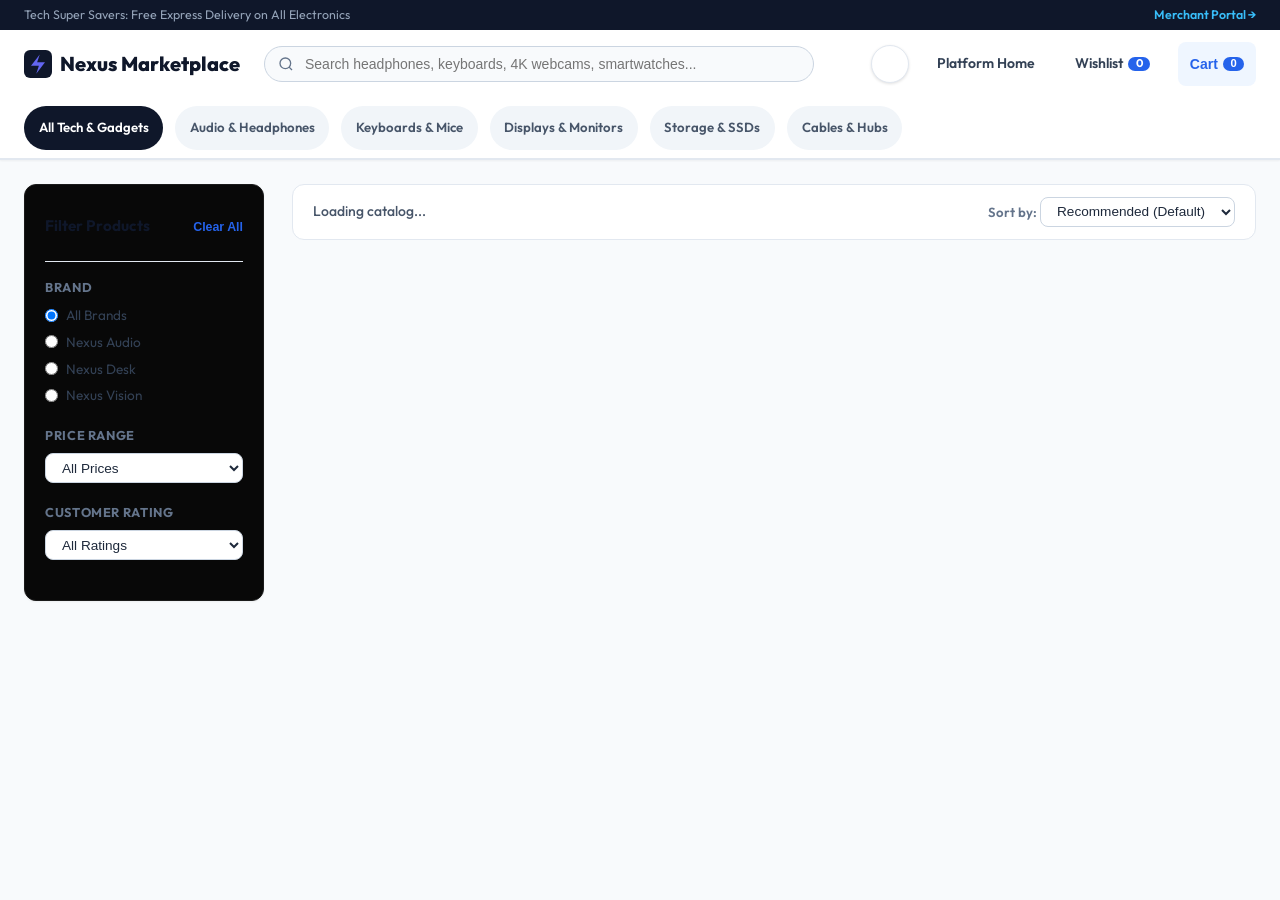
==== frontend/ecommerce_store/index.html @ e3f62c6c "feat(release): RecoPulse v1.0.0 - Certified Production Ready Recommendation Platform" ====
<!DOCTYPE html>
<html lang="en">
<head>
    <meta charset="UTF-8">
    <meta name="viewport" content="width=device-width, initial-scale=1.0">
    <title>Nexus Marketplace — Consumer Electronics & Accessories</title>
    <link rel="icon" type="image/svg+xml" href="/frontend/shared/favicons/favicon-nexus.svg">
    <link href="https://fonts.googleapis.com/css2?family=Inter:wght@400;500;600;700;800&display=swap" rel="stylesheet">
    <link rel="stylesheet" href="/frontend/shared/css/storefront_core.css?v=4.0">
    <script src="/frontend/shared/js/theme_engine.js"></script>
</head>
<body>
    <!-- Top Announcement Bar -->
    <div class="top-announcement-bar" style="background:#0f172a;">
        <span>Tech Super Savers: Free Express Delivery on All Electronics</span>
        <a href="/merchant/dashboard" style="color:#38bdf8;">Merchant Portal →</a>
    </div>

    <!-- Commercial Header -->
    <header class="store-header">
        <div class="header-container">
            <a href="/store/general" class="brand-logo">
                <img src="/frontend/shared/favicons/favicon-nexus.svg" width="28" height="28" alt="Nexus Logo" />
                <span>Nexus Marketplace</span>
            </a>
            
            <div class="header-search-bar" style="position:relative;">
                <svg class="search-icon-svg" width="16" height="16" viewBox="0 0 24 24" fill="none" stroke="currentColor" stroke-width="2" style="position:absolute; left:0.85rem; top:50%; transform:translateY(-50%); color:#64748b; pointer-events:none;"><circle cx="11" cy="11" r="8"/><path d="M21 21l-4.35-4.35"/></svg>
                <input type="text" id="search-input" class="search-input" placeholder="Search headphones, keyboards, 4K webcams, smartwatches..." autocomplete="off" style="padding-left:2.5rem;" />
            </div>

            <div class="header-actions">
                <button class="theme-toggle-btn" aria-label="Toggle Theme"></button>
                <a href="/" class="action-btn">Platform Home</a>
                <a href="#" class="action-btn" onclick="event.preventDefault(); app.openWishlistModal();">
                    Wishlist <span id="wishlist-badge-count" class="badge-count">0</span>
                </a>
                <button class="action-btn" onclick="app.toggleCartDrawer(true)" style="background:#eff6ff; color:#2563eb;">
                    Cart <span id="cart-badge-count" class="badge-count">0</span>
                </button>
            </div>
        </div>

        <!-- Tech Category Navigation Bar -->
        <nav class="category-nav-bar">
            <div class="category-nav-container">
                <span class="cat-pill active" data-cat="all" onclick="app.setCategoryFilter('all')">All Tech & Gadgets</span>
                <span class="cat-pill" data-cat="audio" onclick="app.setCategoryFilter('audio')">Audio & Headphones</span>
                <span class="cat-pill" data-cat="keyboards" onclick="app.setCategoryFilter('keyboards')">Keyboards & Mice</span>
                <span class="cat-pill" data-cat="monitors" onclick="app.setCategoryFilter('monitors')">Displays & Monitors</span>
                <span class="cat-pill" data-cat="storage" onclick="app.setCategoryFilter('storage')">Storage & SSDs</span>
                <span class="cat-pill" data-cat="accessories" onclick="app.setCategoryFilter('accessories')">Cables & Hubs</span>
            </div>
        </nav>
    </header>

    <!-- Main Layout (Filters + Recommendations + Catalog) -->
    <main class="main-layout">
        <!-- Horizontal Personalized Recommendation Carousel -->
        <div id="reco-shelf-personalized"></div>
        <!-- Controlled Before vs After Recommendation Intelligence Comparison -->
        <div id="recopulse-comparison-container"></div>

        <!-- Horizontal Trending Recommendation Carousel -->
        <div id="reco-shelf-trending"></div>

        <div class="content-grid">
            <!-- Sidebar Filters -->
            <aside class="filter-sidebar">
                <div class="filter-header">
                    <span class="filter-title">Filter Products</span>
                    <button class="btn-clear-filter" onclick="app.clearAllFilters()">Clear All</button>
                </div>

                <div class="filter-group">
                    <span class="filter-label">Brand</span>
                    <label class="filter-option"><input type="radio" name="brand" value="all" checked onclick="app.setBrandFilter('all')"> All Brands</label>
                    <label class="filter-option"><input type="radio" name="brand" value="Nexus Audio" onclick="app.setBrandFilter('Nexus Audio')"> Nexus Audio</label>
                    <label class="filter-option"><input type="radio" name="brand" value="Nexus Desk" onclick="app.setBrandFilter('Nexus Desk')"> Nexus Desk</label>
                    <label class="filter-option"><input type="radio" name="brand" value="Nexus Vision" onclick="app.setBrandFilter('Nexus Vision')"> Nexus Vision</label>
                </div>

                <div class="filter-group">
                    <span class="filter-label">Price Range</span>
                    <select id="price-filter-select" class="sort-select" style="width:100%;">
                        <option value="all">All Prices</option>
                        <option value="under1000">Under ₹1,000</option>
                        <option value="1000-3000">₹1,000 – ₹3,000</option>
                        <option value="above3000">Above ₹3,000</option>
                    </select>
                </div>

                <div class="filter-group">
                    <span class="filter-label">Customer Rating</span>
                    <select id="rating-filter-select" class="sort-select" style="width:100%;">
                        <option value="all">All Ratings</option>
                        <option value="4.5">4.5 & Above</option>
                        <option value="4.0">4.0 & Above</option>
                    </select>
                </div>
            </aside>

            <!-- Catalog Products Section -->
            <section class="catalog-section">
                <div class="catalog-toolbar">
                    <div id="results-count" class="results-count">Loading catalog...</div>
                    <div class="toolbar-sort">
                        <label for="sort-select" style="font-size: 0.825rem; font-weight: 600; color: #64748b;">Sort by:</label>
                        <select id="sort-select" class="sort-select" onchange="app.setSortOrder(this.value)">
                            <option value="relevance">Recommended (Default)</option>
                            <option value="price_low">Price: Low to High</option>
                            <option value="price_high">Price: High to Low</option>
                            <option value="rating">Highest Rated</option>
                        </select>
                    </div>
                </div>

                <div id="catalog-grid" class="catalog-grid"></div>
            </section>
        </div>
    </main>

    <!-- Slide-over Shopping Cart Drawer -->
    <div id="cart-drawer-overlay" class="cart-drawer-overlay" onclick="app.toggleCartDrawer(false)"></div>
    <aside id="cart-drawer" class="cart-drawer">
        <div class="cart-drawer-header">
            <div style="display: flex; align-items: center; gap: 0.5rem;">
                <span style="font-weight: 800; font-size: 1.1rem; color: #0f172a;">Your Shopping Cart</span>
                <span id="cart-drawer-item-count" class="badge-count">0</span>
            </div>
            <button class="modal-close-btn" onclick="app.toggleCartDrawer(false)" aria-label="Close Cart">Close</button>
        </div>
        <div id="cart-drawer-body" class="cart-drawer-body"></div>
        <div class="cart-drawer-footer">
            <div style="display: flex; justify-content: space-between; align-items: center; margin-bottom: 0.75rem;">
                <span style="font-weight: 600; color: #64748b;">Subtotal:</span>
                <span id="cart-drawer-total" style="font-weight: 800; font-size: 1.2rem; color: #0f172a;">₹0</span>
            </div>
            <button class="btn-checkout" onclick="app.openCheckoutModal()">Proceed to Demo Checkout →</button>
        </div>
    </aside>

    <!-- Product Detail & Why This Modal Overlay -->
    <div id="product-modal-overlay" class="modal-overlay" onclick="if(event.target === this) app.closeProductModal()">
        <div id="product-modal-card" class="product-modal-card"></div>
    </div>

    <!-- Live RecoPulse Evaluator Tooling Floating Bar -->
    <div id="evaluator-floating-bar"></div>

    <script src="/sdk/recopulse.js"></script>
    <script src="/frontend/shared/js/storefront_app.js"></script>
    <script>
        document.addEventListener('DOMContentLoaded', () => {
            window.app = new RecoPulseStorefrontApp({ storeId: 'nexus_market' });
        });
    </script>
</body>
</html>
---- frontend/shared/css/storefront_core.css ----
/* ==========================================================================
   RECOPULSE COMMERCIAL STOREFRONT DESIGN SYSTEM & REUSABLE STYLESHEET
   Supports Desktop (1440px), Laptop (1280px), Tablet (768px), Mobile (390px)
   ========================================================================== */

@import url('https://fonts.googleapis.com/css2?family=Plus+Jakarta+Sans:wght@400;500;600;700;800&family=Outfit:wght@400;500;600;700&family=Space+Grotesk:wght@500;600;700&display=swap');

:root {
  --font-sans: 'Outfit', 'Plus Jakarta Sans', system-ui, -apple-system, sans-serif;
  --font-heading: 'Plus Jakarta Sans', system-ui, -apple-system, sans-serif;
  --font-mono: 'Space Grotesk', monospace;

  
  /* Shared Base Palette */
  --color-slate-900: #0f172a;
  --color-slate-800: #1e293b;
  --color-slate-700: #334155;
  --color-slate-600: #475569;
  --color-slate-500: #64748b;
  --color-slate-300: #cbd5e1;
  --color-slate-200: #e2e8f0;
  --color-slate-100: #f1f5f9;
  --color-slate-50:  #f8fafc;
  
  --color-primary: #2563eb;
  --color-primary-dark: #1d4ed8;
  --color-accent: #f59e0b;
  --color-success: #10b981;
  --color-danger: #ef4444;

  --shadow-xs: 0 1px 2px 0 rgb(0 0 0 / 0.05);
  --shadow-sm: 0 1px 3px 0 rgb(0 0 0 / 0.1), 0 1px 2px -1px rgb(0 0 0 / 0.1);
  --shadow-md: 0 4px 6px -1px rgb(0 0 0 / 0.1), 0 2px 4px -2px rgb(0 0 0 / 0.1);
  --shadow-lg: 0 10px 15px -3px rgb(0 0 0 / 0.1), 0 4px 6px -4px rgb(0 0 0 / 0.1);
  --radius-sm: 0.375rem;
  --radius-md: 0.5rem;
  --radius-lg: 0.75rem;
  --radius-full: 9999px;
}

* {
  box-sizing: border-box;
  margin: 0;
  padding: 0;
}

body {
  font-family: var(--font-sans);
  background-color: var(--color-slate-50);
  color: var(--color-slate-900);
  line-height: 1.5;
  padding-bottom: 75px; /* Room for evaluator toolbar */
  -webkit-font-smoothing: antialiased;
}

/* ==========================================================================
   NAVIGATION & COMMERCIAL HEADER
   ========================================================================== */
.store-header {
  background: white;
  border-bottom: 1px solid var(--color-slate-200);
  position: sticky;
  top: 0;
  z-index: 900;
  box-shadow: var(--shadow-xs);
}

.theme-toggle-btn {
  width: 36px !important;
  height: 36px !important;
  min-width: 36px !important;
  border-radius: 50% !important;
  padding: 0 !important;
  display: inline-flex !important;
  align-items: center !important;
  justify-content: center !important;
  border: 1px solid var(--border-card, #262626) !important;
  background: var(--bg-card, rgba(255, 255, 255, 0.05)) !important;
  color: var(--text-main, #f5f5f5) !important;
  cursor: pointer !important;
  transition: all 0.2s ease !important;
}

.theme-toggle-btn:hover {
  border-color: #3b82f6 !important;
  transform: scale(1.05) !important;
}

.top-announcement-bar {
  background: var(--color-slate-900);
  color: #94a3b8;
  font-size: 0.775rem;
  padding: 0.35rem 1.5rem;
  display: flex;
  justify-content: space-between;
  align-items: center;
}

.top-announcement-bar a {
  color: #38bdf8;
  text-decoration: none;
  font-weight: 600;
}

.header-container {
  max-width: 1280px;
  margin: 0 auto;
  padding: 0.75rem 1.5rem;
  display: flex;
  align-items: center;
  gap: 1.5rem;
}

.brand-logo {
  display: flex;
  align-items: center;
  gap: 0.5rem;
  text-decoration: none;
  font-weight: 800;
  font-size: 1.25rem;
  color: var(--color-slate-900);
  white-space: nowrap;
}

.header-search-bar {
  flex-grow: 1;
  max-width: 550px;
  position: relative;
}

.search-input {
  width: 100%;
  padding: 0.55rem 1rem 0.55rem 2.5rem;
  border: 1px solid var(--color-slate-300);
  border-radius: var(--radius-full);
  font-size: 0.875rem;
  outline: none;
  transition: all 0.2s ease;
  background: var(--color-slate-50);
}

.search-input:focus {
  border-color: var(--color-primary);
  background: white;
  box-shadow: 0 0 0 3px rgba(37, 99, 235, 0.12);
}

.search-icon {
  position: absolute;
  left: 0.85rem;
  top: 50%;
  transform: translateY(-50%);
  color: var(--color-slate-400);
  pointer-events: none;
}

.header-actions {
  display: flex;
  align-items: center;
  gap: 1rem;
  margin-left: auto;
}

.action-btn {
  background: transparent;
  border: none;
  cursor: pointer;
  display: flex;
  align-items: center;
  gap: 0.35rem;
  font-size: 0.875rem;
  font-weight: 600;
  color: var(--color-slate-700);
  padding: 0.4rem 0.75rem;
  border-radius: var(--radius-md);
  transition: background 0.15s ease;
  position: relative;
  text-decoration: none;
}

.action-btn:hover {
  background: var(--color-slate-100);
  color: var(--color-slate-900);
}

.badge-count {
  background: var(--color-primary);
  color: white;
  font-size: 0.7rem;
  font-weight: 700;
  padding: 0.1rem 0.45rem;
  border-radius: var(--radius-full);
  line-height: 1;
}

/* Category Navigation Sub-bar */
.category-nav-bar {
  background: white;
  border-bottom: 1px solid var(--color-slate-200);
  overflow-x: auto;
  white-space: nowrap;
}

.category-nav-container {
  max-width: 1280px;
  margin: 0 auto;
  padding: 0.5rem 1.5rem;
  display: flex;
  gap: 0.75rem;
  align-items: center;
}

.cat-pill {
  display: inline-block;
  padding: 0.35rem 0.85rem;
  border-radius: var(--radius-full);
  font-size: 0.825rem;
  font-weight: 600;
  color: var(--color-slate-600);
  background: var(--color-slate-100);
  text-decoration: none;
  cursor: pointer;
  border: 1px solid transparent;
  transition: all 0.2s ease;
}

.cat-pill:hover, .cat-pill.active {
  background: var(--color-slate-900);
  color: white;
}

/* ==========================================================================
   LAYOUT STRUCTURE (FILTERS + CATALOG GRID)
   ========================================================================== */
.main-layout {
  max-width: 1280px;
  margin: 1.5rem auto;
  padding: 0 1.5rem;
}

.content-grid {
  display: grid;
  grid-template-columns: 240px 1fr;
  gap: 1.75rem;
  align-items: start;
}

/* Sidebar Filters */
.filter-sidebar {
  background: white;
  border: 1px solid var(--color-slate-200);
  border-radius: var(--radius-lg);
  padding: 1.25rem;
  box-shadow: var(--shadow-xs);
  position: sticky;
  top: 155px;
  z-index: 20;
}

[data-theme="dark"] .filter-sidebar {
  background: #080808;
  border-color: #1a1a1a;
  color: #ffffff;
}

/* Instant Search Autocomplete Overlay */
.search-autocomplete-dropdown {
  position: absolute;
  top: calc(100% + 8px);
  left: 0;
  right: 0;
  background: #ffffff;
  border: 1px solid #e2e8f0;
  border-radius: 0.75rem;
  box-shadow: 0 20px 25px -5px rgba(0, 0, 0, 0.25), 0 10px 10px -5px rgba(0, 0, 0, 0.1);
  z-index: 99999;
  max-height: 420px;
  overflow-y: auto;
  font-family: 'Inter', system-ui, sans-serif;
  padding: 0.5rem;
  text-align: left;
}

[data-theme="dark"] .search-autocomplete-dropdown {
  background: #0d1117;
  border-color: #21262d;
  color: #f0f6fc;
}

.search-auto-section-title {
  font-size: 0.68rem;
  font-weight: 800;
  text-transform: uppercase;
  letter-spacing: 0.08em;
  color: #64748b;
  padding: 0.5rem 0.75rem 0.25rem 0.75rem;
}

.search-auto-item {
  display: flex;
  align-items: center;
  gap: 0.75rem;
  padding: 0.5rem 0.75rem;
  border-radius: 0.5rem;
  cursor: pointer;
  transition: background 0.15s ease;
  text-decoration: none;
  color: inherit;
}

.search-auto-item:hover, .search-auto-item.selected {
  background: #f1f5f9;
}

[data-theme="dark"] .search-auto-item:hover, [data-theme="dark"] .search-auto-item.selected {
  background: #161b22;
}

.search-auto-img {
  width: 38px;
  height: 38px;
  object-fit: cover;
  border-radius: 0.375rem;
}

.search-auto-info {
  flex-grow: 1;
  min-width: 0;
}

.search-auto-title {
  font-size: 0.85rem;
  font-weight: 700;
  white-space: nowrap;
  overflow: hidden;
  text-overflow: ellipsis;
  color: #0f172a;
}

[data-theme="dark"] .search-auto-title {
  color: #ffffff;
}

.search-auto-meta {
  font-size: 0.75rem;
  color: #64748b;
}

.search-auto-pill-wrap {
  display: flex;
  flex-wrap: wrap;
  gap: 0.4rem;
  padding: 0.25rem 0.75rem 0.5rem 0.75rem;
}

.search-auto-pill {
  display: inline-block;
  padding: 0.25rem 0.65rem;
  background: #eff6ff;
  color: #2563eb;
  font-size: 0.75rem;
  font-weight: 700;
  border-radius: 9999px;
  cursor: pointer;
  border: 1px solid #bfdbfe;
}

[data-theme="dark"] .search-auto-pill {
  background: #172554;
  color: #60a5fa;
  border-color: #1e40af;
}

.filter-header {
  display: flex;
  justify-content: space-between;
  align-items: center;
  padding-bottom: 0.75rem;
  margin-bottom: 1rem;
  border-bottom: 1px solid var(--color-slate-200);
}

.filter-title {
  font-size: 0.95rem;
  font-weight: 700;
  color: var(--color-slate-900);
}

.btn-clear-filter {
  font-size: 0.775rem;
  color: var(--color-primary);
  background: none;
  border: none;
  cursor: pointer;
  font-weight: 600;
}

.filter-group {
  margin-bottom: 1.25rem;
}

.filter-label {
  font-size: 0.8rem;
  font-weight: 700;
  text-transform: uppercase;
  color: var(--color-slate-500);
  letter-spacing: 0.05em;
  margin-bottom: 0.5rem;
  display: block;
}

.filter-option {
  display: flex;
  align-items: center;
  gap: 0.5rem;
  font-size: 0.85rem;
  color: var(--color-slate-700);
  margin-bottom: 0.4rem;
  cursor: pointer;
}

.filter-option input {
  cursor: pointer;
}

/* Sorting & Toolbar bar */
.catalog-toolbar {
  display: flex;
  justify-content: space-between;
  align-items: center;
  margin-bottom: 1.25rem;
  background: white;
  padding: 0.75rem 1.25rem;
  border-radius: var(--radius-lg);
  border: 1px solid var(--color-slate-200);
}

.results-count {
  font-size: 0.875rem;
  color: var(--color-slate-600);
  font-weight: 500;
}

.sort-select {
  padding: 0.35rem 0.75rem;
  border: 1px solid var(--color-slate-300);
  border-radius: var(--radius-md);
  font-size: 0.85rem;
  outline: none;
  color: var(--color-slate-800);
  background: white;
  cursor: pointer;
}

/* Catalog Product Grid */
.product-grid {
  display: grid;
  grid-template-columns: repeat(auto-fill, minmax(220px, 1fr));
  gap: 1.25rem;
}

/* ==========================================================================
   HIGH-DENSITY COMPACT PRODUCT CARD STYLING
   ========================================================================== */
.product-card {
  background: white;
  border-radius: var(--radius-lg);
  border: 1px solid var(--color-slate-200);
  overflow: hidden;
  box-shadow: var(--shadow-xs);
  transition: all 0.2s ease;
  display: flex;
  flex-direction: column;
  position: relative;
}

.product-card:hover {
  transform: translateY(-3px);
  box-shadow: var(--shadow-md);
  border-color: var(--color-slate-300);
}

.card-img-wrapper {
  position: relative;
  width: 100%;
  height: 150px;
  max-height: 150px;
  overflow: hidden;
  background: var(--color-slate-100);
  border-bottom: 1px solid var(--color-slate-100);
  cursor: pointer;
}

.card-img {
  width: 100%;
  height: 150px;
  max-height: 150px;
  object-fit: cover;
  object-position: center;
  transition: transform 0.3s ease;
}

.product-card:hover .card-img {
  transform: scale(1.05);
}

.wishlist-btn {
  position: absolute;
  top: 0.5rem;
  right: 0.5rem;
  background: rgba(255, 255, 255, 0.9);
  border: none;
  border-radius: var(--radius-full);
  width: 28px;
  height: 28px;
  display: flex;
  align-items: center;
  justify-content: center;
  cursor: pointer;
  color: var(--color-slate-400);
  box-shadow: var(--shadow-xs);
  transition: all 0.15s ease;
}

.wishlist-btn:hover, .wishlist-btn.active {
  color: var(--color-danger);
  background: white;
}

.card-badge {
  position: absolute;
  top: 0.5rem;
  left: 0.5rem;
  background: var(--color-slate-900);
  color: white;
  font-size: 0.65rem;
  font-weight: 700;
  padding: 0.15rem 0.5rem;
  border-radius: var(--radius-sm);
  text-transform: uppercase;
}

.card-content {
  padding: 0.85rem;
  display: flex;
  flex-direction: column;
  flex-grow: 1;
}

.card-brand {
  font-size: 0.7rem;
  font-weight: 700;
  color: var(--color-slate-500);
  text-transform: uppercase;
  letter-spacing: 0.04em;
  margin-bottom: 0.15rem;
}

.card-title {
  font-size: 0.875rem;
  font-weight: 600;
  color: var(--color-slate-900);
  line-height: 1.25;
  margin-bottom: 0.4rem;
  display: -webkit-box;
  -webkit-line-clamp: 2;
  -webkit-box-orient: vertical;
  overflow: hidden;
  cursor: pointer;
}

.card-title:hover {
  color: var(--color-primary);
}

.card-rating {
  font-size: 0.75rem;
  color: var(--color-accent);
  margin-bottom: 0.5rem;
  display: flex;
  align-items: center;
  gap: 0.25rem;
}

.rating-count {
  color: var(--color-slate-500);
  font-size: 0.7rem;
}

.card-price-row {
  margin-top: auto;
  display: flex;
  align-items: center;
  justify-content: space-between;
  padding-top: 0.5rem;
  border-top: 1px solid var(--color-slate-100);
}

.price-box {
  display: flex;
  align-items: baseline;
  gap: 0.35rem;
}

.price-current {
  font-size: 1rem;
  font-weight: 700;
  color: var(--color-slate-900);
}

.price-old {
  font-size: 0.75rem;
  color: var(--color-slate-400);
  text-decoration: line-through;
}

.btn-card-add {
  background: var(--color-primary);
  color: white;
  border: none;
  padding: 0.35rem 0.75rem;
  border-radius: var(--radius-md);
  font-size: 0.775rem;
  font-weight: 600;
  cursor: pointer;
  transition: background 0.15s ease;
}

.btn-card-add:hover {
  background: var(--color-primary-dark);
}

/* Grocery Quick Quantity Controls */
.quantity-control-wrap {
  display: flex;
  align-items: center;
  border: 1px solid var(--color-slate-300);
  border-radius: var(--radius-md);
  overflow: hidden;
}

.qty-btn {
  background: var(--color-slate-100);
  border: none;
  width: 24px;
  height: 24px;
  font-weight: 700;
  cursor: pointer;
  display: flex;
  align-items: center;
  justify-content: center;
  font-size: 0.8rem;
}

.qty-btn:hover {
  background: var(--color-slate-200);
}

.qty-val {
  padding: 0 0.4rem;
  font-size: 0.775rem;
  font-weight: 600;
}

/* ==========================================================================
   HORIZONTAL RECOMMENDATION CAROUSELS
   ========================================================================== */
.carousel-section {
  background: white;
  border: 1px solid var(--color-slate-200);
  border-radius: var(--radius-lg);
  padding: 1.25rem;
  margin-bottom: 1.75rem;
  box-shadow: var(--shadow-xs);
  position: relative;
}

.carousel-header {
  display: flex;
  justify-content: space-between;
  align-items: center;
  margin-bottom: 1rem;
}

.carousel-title {
  font-size: 1.1rem;
  font-weight: 700;
  color: var(--color-slate-900);
  display: flex;
  align-items: center;
  gap: 0.5rem;
}

.carousel-arrows {
  display: flex;
  gap: 0.5rem;
}

.arrow-btn {
  background: var(--color-slate-100);
  border: 1px solid var(--color-slate-200);
  border-radius: var(--radius-full);
  width: 32px;
  height: 32px;
  display: flex;
  align-items: center;
  justify-content: center;
  cursor: pointer;
  font-weight: 700;
  color: var(--color-slate-700);
  transition: all 0.15s ease;
}

.arrow-btn:hover {
  background: var(--color-slate-900);
  color: white;
}

.carousel-track-container {
  overflow-x: auto;
  scroll-behavior: smooth;
  scrollbar-width: none; /* Firefox */
  -ms-overflow-style: none; /* IE/Edge */
}

.carousel-track-container::-webkit-scrollbar {
  display: none; /* Chrome/Safari */
}

.carousel-track {
  display: flex;
  gap: 1.25rem;
}

.carousel-track .product-card {
  flex: 0 0 220px; /* Fixed width cards in carousel */
}

/* ==========================================================================
   SLIDE-OUT SHOPPING CART DRAWER
   ========================================================================== */
.cart-drawer-overlay {
  position: fixed;
  top: 0;
  left: 0;
  right: 0;
  bottom: 0;
  background: rgba(15, 23, 42, 0.5);
  backdrop-filter: blur(2px);
  z-index: 2000;
  display: none;
  opacity: 0;
  transition: opacity 0.25s ease;
}

.cart-drawer-overlay.active {
  display: block;
  opacity: 1;
}

.cart-drawer {
  position: fixed;
  top: 0;
  right: -420px;
  width: 100%;
  max-width: 400px;
  height: 100%;
  background: white;
  box-shadow: var(--shadow-lg);
  z-index: 2001;
  display: flex;
  flex-direction: column;
  transition: right 0.3s cubic-bezier(0.16, 1, 0.3, 1);
}

.cart-drawer.active {
  right: 0;
}

.cart-drawer-header {
  padding: 1.25rem;
  border-bottom: 1px solid var(--color-slate-200);
  display: flex;
  justify-content: space-between;
  align-items: center;
}

.cart-drawer-title {
  font-size: 1.1rem;
  font-weight: 700;
}

.close-drawer-btn {
  background: none;
  border: none;
  font-size: 1.25rem;
  cursor: pointer;
  color: var(--color-slate-500);
}

.cart-drawer-body {
  flex-grow: 1;
  overflow-y: auto;
  padding: 1.25rem;
}

.cart-item {
  display: flex;
  gap: 0.85rem;
  padding-bottom: 1rem;
  margin-bottom: 1rem;
  border-bottom: 1px solid var(--color-slate-100);
}

.cart-item-img {
  width: 60px;
  height: 60px;
  object-fit: cover;
  border-radius: var(--radius-md);
  border: 1px solid var(--color-slate-200);
}

.cart-item-info {
  flex-grow: 1;
}

.cart-item-title {
  font-size: 0.85rem;
  font-weight: 600;
  color: var(--color-slate-900);
  margin-bottom: 0.25rem;
}

.cart-item-price {
  font-size: 0.875rem;
  font-weight: 700;
}

.cart-drawer-footer {
  padding: 1.25rem;
  border-top: 1px solid var(--color-slate-200);
  background: var(--color-slate-50);
}

.cart-subtotal-row {
  display: flex;
  justify-content: space-between;
  font-size: 1rem;
  font-weight: 700;
  margin-bottom: 1rem;
}

.btn-checkout {
  width: 100%;
  background: var(--color-primary);
  color: white;
  border: none;
  padding: 0.75rem;
  border-radius: var(--radius-md);
  font-weight: 700;
  font-size: 0.95rem;
  cursor: pointer;
}

/* ==========================================================================
   PRODUCT DETAIL MODAL
   ========================================================================== */
.modal-overlay {
  position: fixed;
  top: 0;
  left: 0;
  right: 0;
  bottom: 0;
  background: rgba(15, 23, 42, 0.6);
  backdrop-filter: blur(3px);
  z-index: 2500;
  display: none;
  align-items: center;
  justify-content: center;
  padding: 1.5rem;
}

.modal-overlay.active {
  display: flex;
}

.modal-card {
  background: white;
  border-radius: var(--radius-lg);
  max-width: 750px;
  width: 100%;
  max-height: 90vh;
  overflow-y: auto;
  box-shadow: var(--shadow-lg);
  position: relative;
  display: grid;
  grid-template-columns: 1fr 1fr;
  gap: 1.5rem;
  padding: 1.5rem;
}

.modal-close-btn {
  position: absolute;
  top: 1rem;
  right: 1rem;
  background: var(--color-slate-100);
  border: none;
  border-radius: var(--radius-full);
  width: 32px;
  height: 32px;
  font-size: 1.1rem;
  cursor: pointer;
}

.modal-img {
  width: 100%;
  height: 280px;
  object-fit: cover;
  border-radius: var(--radius-md);
  border: 1px solid var(--color-slate-200);
}

.variant-selector {
  display: flex;
  gap: 0.5rem;
  margin: 0.75rem 0;
}

.variant-btn {
  border: 1px solid var(--color-slate-300);
  background: white;
  padding: 0.25rem 0.6rem;
  border-radius: var(--radius-sm);
  font-size: 0.775rem;
  cursor: pointer;
}

.variant-btn.active {
  border-color: var(--color-primary);
  background: #eff6ff;
  color: var(--color-primary);
  font-weight: 700;
}

/* ==========================================================================
   TOAST NOTIFICATION SYSTEM
   ========================================================================== */
.toast-container {
  position: fixed;
  bottom: 85px;
  right: 1.5rem;
  z-index: 3000;
  display: flex;
  flex-direction: column;
  gap: 0.5rem;
}

.toast-msg {
  background: var(--color-slate-900);
  color: white;
  padding: 0.65rem 1.1rem;
  border-radius: var(--radius-md);
  font-size: 0.85rem;
  font-weight: 600;
  box-shadow: var(--shadow-md);
  display: flex;
  align-items: center;
  gap: 0.5rem;
  animation: slideInRight 0.2s ease;
}

@keyframes slideInRight {
  from { transform: translateX(100%); opacity: 0; }
  to { transform: translateX(0); opacity: 1; }
}

/* ==========================================================================
   EXECUTIVE OBSIDIAN EVALUATOR TOOLBAR
   ========================================================================== */
.demo-evaluator-toolbar {
  position: fixed;
  bottom: 0;
  left: 0;
  right: 0;
  background: #080808;
  color: #f5f5f5;
  padding: 0.55rem 1.5rem;
  display: flex;
  align-items: center;
  justify-content: space-between;
  z-index: 1000;
  border-top: 1px solid #1a1a1a;
  box-shadow: 0 -4px 20px rgba(0, 0, 0, 0.4);
  font-family: 'Inter', system-ui, sans-serif;
}

.eval-left {
  display: flex;
  align-items: center;
  gap: 0.75rem;
  font-size: 0.825rem;
}

.eval-select {
  background: #121212;
  color: #ffffff;
  border: 1px solid #262626;
  padding: 0.35rem 0.65rem;
  border-radius: 0.375rem;
  font-size: 0.775rem;
  font-weight: 600;
  cursor: pointer;
  transition: all 0.15s ease;
}

.eval-select:hover, .eval-select:focus {
  border-color: #3b82f6;
  outline: none;
}

.eval-btn {
  background: #141414;
  color: #ffffff;
  border: 1px solid #262626;
  padding: 0.4rem 0.85rem;
  border-radius: 0.375rem;
  font-size: 0.775rem;
  font-weight: 700;
  cursor: pointer;
  display: inline-flex;
  align-items: center;
  gap: 0.4rem;
  transition: all 0.15s ease;
}

.eval-btn:hover {
  background: #1a1a1a;
  border-color: #3b82f6;
  color: #3b82f6;
}

.eval-btn-secondary {
  background: #141414;
  border-color: #262626;
  color: #a3a3a3;
}

.eval-btn-secondary:hover {
  color: #ffffff;
  border-color: #404040;
}

/* ==========================================================================
   RESPONSIVE BREAKPOINTS (Desktop, Laptop, Tablet, Mobile)
   ========================================================================== */
@media (max-width: 1024px) {
  .content-grid {
    grid-template-columns: 200px 1fr;
  }
}

@media (max-width: 768px) {
  .header-container {
    flex-wrap: wrap;
    gap: 0.75rem;
  }
  .header-search-bar {
    order: 3;
    max-width: 100%;
  }
  .content-grid {
    grid-template-columns: 1fr;
  }
  .filter-sidebar {
    position: static;
    margin-bottom: 1.5rem;
  }
  .modal-card {
    grid-template-columns: 1fr;
  }
  .product-grid {
    grid-template-columns: repeat(auto-fill, minmax(160px, 1fr));
    gap: 0.85rem;
  }
  .card-img-container, .card-img {
    height: 130px;
    max-height: 130px;
  }
}

@media (max-width: 480px) {
  .demo-evaluator-toolbar {
    flex-direction: column;
    align-items: stretch;
    gap: 0.5rem;
    padding: 0.5rem 1rem;
  }
  .eval-left {
    justify-content: space-between;
  }
}

/* ==========================================================================
   REFINEMENT PASS #9: ACCESSIBILITY (WCAG 2.1 AA) & MOBILE TOUCH OPTIMIZATION
   ========================================================================== */
*:focus-visible {
  outline: 3px solid #3b82f6 !important;
  outline-offset: 2px !important;
}

button, a.action-btn, .cat-pill, .btn-primary, .btn-secondary, .cart-item-qty button {
  min-height: 44px;
  min-width: 44px;
  display: inline-flex;
  align-items: center;
  justify-content: center;
}

.product-card {
  outline-style: none;
}

.product-card:focus-visible {
  outline: 3px solid #3b82f6 !important;
  outline-offset: 2px !important;
  box-shadow: 0 0 0 4px rgba(59, 130, 246, 0.25);
}

.card-img-container img {
  aspect-ratio: 1 / 1;
  object-fit: cover;
  width: 100%;
}

/* ==========================================================================
   RECONPULSE INTERACTIVE DOM SPOTLIGHT & POINTER TOOLTIP ENGINE
   ========================================================================== */
.tour-backdrop-overlay {
  position: fixed;
  top: 0;
  left: 0;
  right: 0;
  bottom: 0;
  background: rgba(15, 23, 42, 0.7);
  backdrop-filter: blur(4px);
  -webkit-backdrop-filter: blur(4px);
  z-index: 19999;
  opacity: 0;
  visibility: hidden;
  transition: all 0.3s ease;
  pointer-events: auto;
}

.tour-backdrop-overlay.active {
  opacity: 1;
  visibility: visible;
}

.tour-spotlight-box {
  position: fixed;
  z-index: 20000;
  border-radius: 14px;
  border: 3px solid #6366f1;
  box-shadow: 0 0 0 9999px rgba(15, 23, 42, 0.75), 0 0 35px rgba(99, 102, 241, 0.7);
  pointer-events: none;
  transition: all 0.35s cubic-bezier(0.16, 1, 0.3, 1);
  animation: spotlightPulse 2s infinite ease-in-out;
}

@keyframes spotlightPulse {
  0% { box-shadow: 0 0 0 9999px rgba(15, 23, 42, 0.75), 0 0 20px rgba(99, 102, 241, 0.5); }
  50% { box-shadow: 0 0 0 9999px rgba(15, 23, 42, 0.75), 0 0 40px rgba(99, 102, 241, 0.9); }
  100% { box-shadow: 0 0 0 9999px rgba(15, 23, 42, 0.75), 0 0 20px rgba(99, 102, 241, 0.5); }
}

.tour-tooltip-card {
  position: fixed;
  z-index: 20001;
  background: linear-gradient(145deg, #0f172a 0%, #1e1b4b 100%);
  border: 2px solid #818cf8;
  border-radius: 1rem;
  padding: 1.5rem 1.75rem;
  max-width: 440px;
  width: 92vw;
  color: #ffffff;
  box-shadow: 0 25px 50px -12px rgba(0, 0, 0, 0.6), 0 0 25px rgba(99, 102, 241, 0.35);
  font-family: 'Inter', system-ui, sans-serif;
  transition: all 0.35s cubic-bezier(0.16, 1, 0.3, 1);
  opacity: 0;
  visibility: hidden;
  transform: translateY(10px) scale(0.95);
}

.tour-tooltip-card.active {
  opacity: 1;
  visibility: visible;
  transform: translateY(0) scale(1);
}

/* Stylish Pointer Arrows */
.tour-arrow {
  position: absolute;
  width: 0;
  height: 0;
  border-style: solid;
}

.tour-arrow-top {
  top: -14px;
  left: 36px;
  border-width: 0 14px 14px 14px;
  border-color: transparent transparent #818cf8 transparent;
}

.tour-arrow-bottom {
  bottom: -14px;
  left: 36px;
  border-width: 14px 14px 0 14px;
  border-color: #818cf8 transparent transparent transparent;
}

.tour-arrow-left {
  left: -14px;
  top: 24px;
  border-width: 14px 14px 14px 0;
  border-color: transparent #818cf8 transparent transparent;
}

.tour-arrow-right {
  right: -14px;
  top: 24px;
  border-width: 14px 0 14px 14px;
  border-color: transparent transparent transparent #818cf8;
}

.tour-header {
  display: flex;
  justify-content: space-between;
  align-items: center;
  margin-bottom: 0.85rem;
}

.tour-step-badge {
  display: inline-flex;
  align-items: center;
  gap: 0.5rem;
  background: rgba(99, 102, 241, 0.25);
  border: 1px solid rgba(99, 102, 241, 0.5);
  color: #a5b4fc;
  font-size: 0.75rem;
  font-weight: 800;
  padding: 0.25rem 0.65rem;
  border-radius: 9999px;
  text-transform: uppercase;
  letter-spacing: 0.06em;
}

.tour-close-btn {
  background: rgba(255, 255, 255, 0.1);
  border: 1px solid rgba(255, 255, 255, 0.15);
  color: #cbd5e1;
  padding: 0.25rem 0.65rem;
  border-radius: 9999px;
  font-size: 0.75rem;
  font-weight: 700;
  cursor: pointer;
  transition: all 0.2s ease;
}

.tour-close-btn:hover {
  background: rgba(255, 255, 255, 0.2);
  color: #ffffff;
}

.tour-title {
  font-size: 1.25rem;
  font-weight: 800;
  line-height: 1.3;
  color: #ffffff;
  margin-bottom: 0.5rem;
}

.tour-desc {
  font-size: 0.875rem;
  color: #cbd5e1;
  line-height: 1.55;
  margin-bottom: 1.25rem;
}

.tour-signal-box {
  background: rgba(15, 23, 42, 0.6);
  border-left: 3px solid #38bdf8;
  padding: 0.65rem 0.85rem;
  border-radius: 0.375rem;
  font-size: 0.8rem;
  color: #e2e8f0;
  margin-bottom: 1.25rem;
}

.tour-footer {
  display: flex;
  align-items: center;
  justify-content: space-between;
  border-top: 1px solid rgba(255, 255, 255, 0.12);
  padding-top: 1rem;
}

.tour-progress {
  font-size: 0.775rem;
  font-weight: 700;
  color: #94a3b8;
}

.tour-nav-btns {
  display: flex;
  align-items: center;
  gap: 0.5rem;
}

.btn-tour-skip {
  background: none;
  border: none;
  color: #94a3b8;
  font-size: 0.8rem;
  font-weight: 700;
  cursor: pointer;
  padding: 0.4rem 0.75rem;
  transition: color 0.2s ease;
}

.btn-tour-skip:hover {
  color: #ffffff;
}

.btn-tour-next {
  background: #2563eb;
  color: #ffffff;
  border: none;
  padding: 0.5rem 1.15rem;
  border-radius: 0.5rem;
  font-size: 0.825rem;
  font-weight: 700;
  cursor: pointer;
  box-shadow: 0 4px 12px rgba(37, 99, 235, 0.4);
  transition: all 0.2s ease;
}

.btn-tour-next:hover {
  background: #1d4ed8;
  transform: translateY(-1px);
}

/* Executive Theme Toggle Button */
.theme-toggle-btn, [data-theme-toggle] {
  display: inline-flex !important;
  align-items: center !important;
  justify-content: center !important;
  width: 38px !important;
  height: 38px !important;
  min-width: 38px !important;
  min-height: 38px !important;
  padding: 0 !important;
  border-radius: 50% !important;
  cursor: pointer !important;
  transition: all 0.2s cubic-bezier(0.16, 1, 0.3, 1) !important;
  box-shadow: 0 1px 3px rgba(0, 0, 0, 0.12) !important;
  background: var(--bg-card, #ffffff) !important;
  border: 1px solid var(--border-card, #e2e8f0) !important;
  color: var(--text-main, #0f172a) !important;
}

.theme-toggle-btn:hover, [data-theme-toggle]:hover {
  transform: scale(1.08) !important;
  box-shadow: 0 4px 12px rgba(0, 0, 0, 0.15) !important;
}

.theme-toggle-btn.is-dark, [data-theme-toggle].is-dark {
  background: #0f172a !important;
  border-color: #334155 !important;
  color: #fcd34d !important;
}

.theme-toggle-btn.is-light, [data-theme-toggle].is-light {
  background: #ffffff !important;
  border-color: #cbd5e1 !important;
  color: #0f172a !important;
}

.theme-toggle-btn svg, [data-theme-toggle] svg {
  width: 18px !important;
  height: 18px !important;
  pointer-events: none !important;
  display: block !important;
}
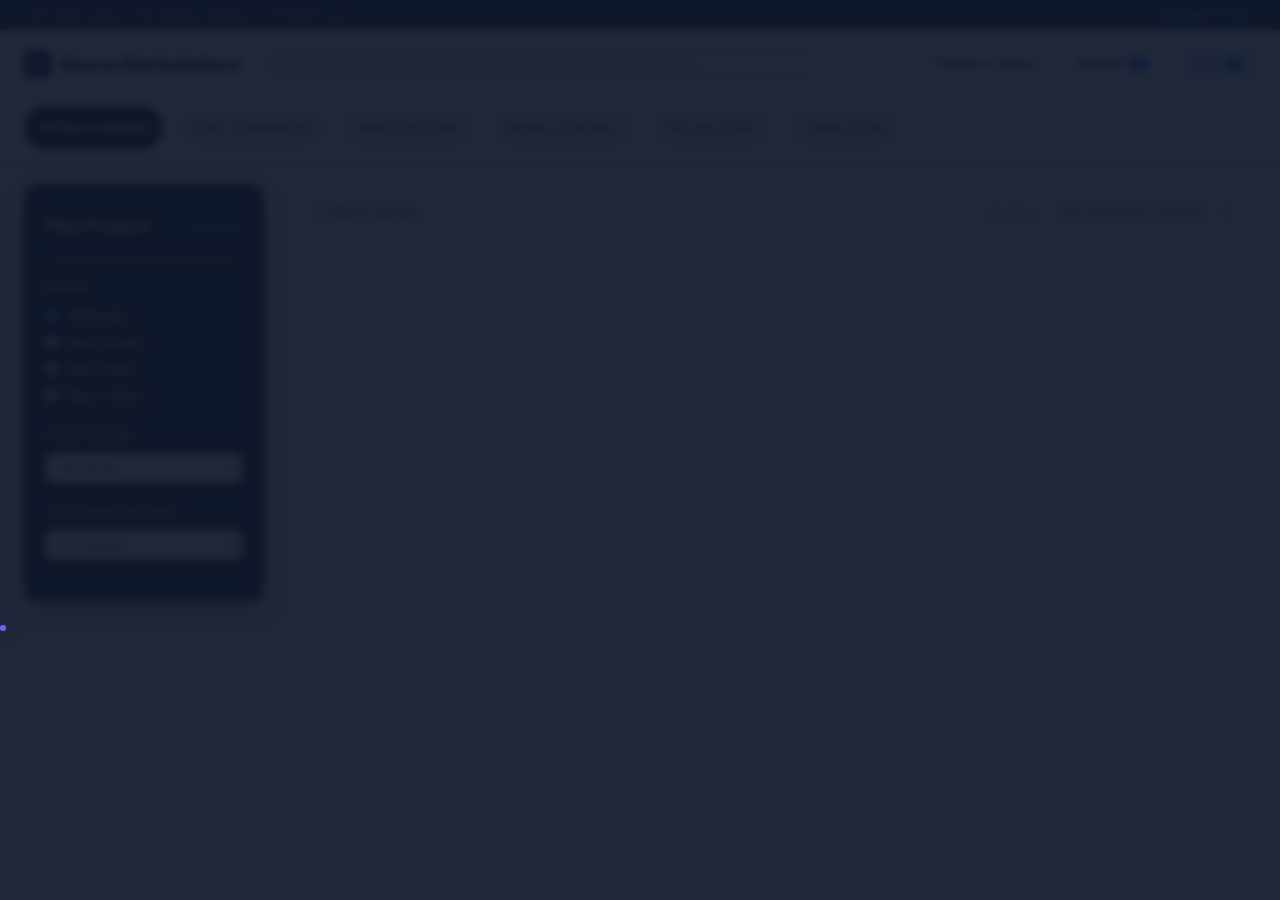
==== commit 663efd9f: "fix(ui): Enhance storefront UX, product modals, option selectors, SVG heart buttons, and responsive " ====
--- a/frontend/ecommerce_store/index.html
+++ b/frontend/ecommerce_store/index.html
@@ -30,7 +30,6 @@
             </div>
 
             <div class="header-actions">
-                <button class="theme-toggle-btn" aria-label="Toggle Theme"></button>
                 <a href="/" class="action-btn">Platform Home</a>
                 <a href="#" class="action-btn" onclick="event.preventDefault(); app.openWishlistModal();">
                     Wishlist <span id="wishlist-badge-count" class="badge-count">0</span>
@@ -128,7 +127,7 @@
                 <span style="font-weight: 800; font-size: 1.1rem; color: #0f172a;">Your Shopping Cart</span>
                 <span id="cart-drawer-item-count" class="badge-count">0</span>
             </div>
-            <button class="modal-close-btn" onclick="app.toggleCartDrawer(false)" aria-label="Close Cart">Close</button>
+            <button class="modal-close-btn" onclick="app.toggleCartDrawer(false)" aria-label="Close Cart">✕</button>
         </div>
         <div id="cart-drawer-body" class="cart-drawer-body"></div>
         <div class="cart-drawer-footer">
@@ -148,11 +147,11 @@
     <!-- Live RecoPulse Evaluator Tooling Floating Bar -->
     <div id="evaluator-floating-bar"></div>
 
-    <script src="/sdk/recopulse.js"></script>
-    <script src="/frontend/shared/js/storefront_app.js"></script>
+    <script src="/sdk/reco-sdk.js?v=6.0"></script>
+    <script src="/frontend/shared/js/storefront_app.js?v=6.0"></script>
     <script>
         document.addEventListener('DOMContentLoaded', () => {
-            window.app = new RecoPulseStorefrontApp({ storeId: 'nexus_market' });
+            window.app = new StorefrontApp({ storeId: 'nexus_market' });
         });
     </script>
 </body>
--- a/frontend/shared/css/storefront_core.css
+++ b/frontend/shared/css/storefront_core.css
@@ -245,22 +245,86 @@
   align-items: start;
 }
 
-/* Sidebar Filters */
+/* Sidebar Filters Styling */
 .filter-sidebar {
-  background: white;
-  border: 1px solid var(--color-slate-200);
-  border-radius: var(--radius-lg);
+  background: #ffffff;
+  border: 1px solid #e2e8f0;
+  border-radius: 0.85rem;
   padding: 1.25rem;
-  box-shadow: var(--shadow-xs);
+  box-shadow: 0 1px 3px rgba(0, 0, 0, 0.05);
   position: sticky;
   top: 155px;
   z-index: 20;
-}
-
+  color: #0f172a;
+}
+
+.filter-title {
+  font-size: 1.05rem;
+  font-weight: 800;
+  color: #0f172a;
+}
+
+.filter-label {
+  font-size: 0.75rem;
+  font-weight: 800;
+  text-transform: uppercase;
+  color: #475569;
+  letter-spacing: 0.06em;
+  margin-bottom: 0.5rem;
+  display: block;
+}
+
+.filter-option {
+  display: flex;
+  align-items: center;
+  gap: 0.5rem;
+  font-size: 0.85rem;
+  font-weight: 500;
+  color: #334155;
+  margin-bottom: 0.45rem;
+  cursor: pointer;
+  transition: color 0.15s ease;
+}
+
+.filter-option:hover {
+  color: #2563eb;
+}
+
+.btn-clear-filter {
+  font-size: 0.775rem;
+  color: #2563eb;
+  background: none;
+  border: none;
+  cursor: pointer;
+  font-weight: 700;
+}
+
+/* Dark Mode High-Contrast Rules for Filter Sidebar */
 [data-theme="dark"] .filter-sidebar {
-  background: #080808;
-  border-color: #1a1a1a;
-  color: #ffffff;
+  background: #111827 !important;
+  border-color: #1f2937 !important;
+  color: #f9fafb !important;
+  box-shadow: 0 10px 25px -5px rgba(0, 0, 0, 0.5) !important;
+}
+
+[data-theme="dark"] .filter-title {
+  color: #ffffff !important;
+}
+
+[data-theme="dark"] .filter-label {
+  color: #9ca3af !important;
+}
+
+[data-theme="dark"] .filter-option {
+  color: #e5e7eb !important;
+}
+
+[data-theme="dark"] .filter-option:hover {
+  color: #60a5fa !important;
+}
+
+[data-theme="dark"] .btn-clear-filter {
+  color: #60a5fa !important;
 }
 
 /* Instant Search Autocomplete Overlay */
@@ -884,32 +948,81 @@
   display: flex;
 }
 
-.modal-card {
-  background: white;
-  border-radius: var(--radius-lg);
-  max-width: 750px;
-  width: 100%;
+.product-modal-card, .modal-card {
+  background: #ffffff;
+  color: #0f172a;
+  border-radius: 1rem;
+  max-width: 760px;
+  width: 90%;
   max-height: 90vh;
   overflow-y: auto;
-  box-shadow: var(--shadow-lg);
+  box-shadow: 0 25px 50px -12px rgba(0, 0, 0, 0.35);
   position: relative;
   display: grid;
   grid-template-columns: 1fr 1fr;
   gap: 1.5rem;
-  padding: 1.5rem;
+  padding: 2rem;
+  border: 1px solid #e2e8f0;
+  z-index: 2600;
+}
+
+[data-theme="dark"] .product-modal-card,
+[data-theme="dark"] .modal-card {
+  background: #0f172a;
+  color: #f8fafc;
+  border-color: #334155;
+  box-shadow: 0 25px 50px -12px rgba(0, 0, 0, 0.8);
+}
+
+[data-theme="dark"] .product-modal-card h2,
+[data-theme="dark"] .modal-card h2,
+[data-theme="dark"] .product-modal-card h3,
+[data-theme="dark"] .modal-card h3 {
+  color: #ffffff !important;
+}
+
+[data-theme="dark"] .product-modal-card p,
+[data-theme="dark"] .modal-card p {
+  color: #cbd5e1 !important;
+}
+
+@media (max-width: 640px) {
+  .product-modal-card, .modal-card {
+    grid-template-columns: 1fr;
+    padding: 1.25rem;
+    gap: 1rem;
+  }
 }
 
 .modal-close-btn {
   position: absolute;
   top: 1rem;
   right: 1rem;
-  background: var(--color-slate-100);
-  border: none;
-  border-radius: var(--radius-full);
+  background: #f1f5f9;
+  border: 1px solid #cbd5e1;
+  color: #0f172a;
+  border-radius: 50%;
   width: 32px;
   height: 32px;
-  font-size: 1.1rem;
-  cursor: pointer;
+  min-width: 32px;
+  min-height: 32px;
+  display: flex;
+  align-items: center;
+  justify-content: center;
+  font-size: 1rem;
+  font-weight: 800;
+  cursor: pointer;
+  z-index: 10;
+  transition: all 0.2s ease;
+  padding: 0;
+  line-height: 1;
+}
+
+.modal-close-btn:hover {
+  background: #ef4444;
+  color: white;
+  border-color: #ef4444;
+  transform: scale(1.05);
 }
 
 .modal-img {
@@ -1355,41 +1468,37 @@
   display: inline-flex !important;
   align-items: center !important;
   justify-content: center !important;
-  width: 38px !important;
-  height: 38px !important;
-  min-width: 38px !important;
-  min-height: 38px !important;
-  padding: 0 !important;
-  border-radius: 50% !important;
+  gap: 0.45rem !important;
+  padding: 0.45rem 0.85rem !important;
+  height: 36px !important;
+  border-radius: 9999px !important;
+  font-size: 0.8rem !important;
+  font-weight: 700 !important;
   cursor: pointer !important;
   transition: all 0.2s cubic-bezier(0.16, 1, 0.3, 1) !important;
   box-shadow: 0 1px 3px rgba(0, 0, 0, 0.12) !important;
-  background: var(--bg-card, #ffffff) !important;
-  border: 1px solid var(--border-card, #e2e8f0) !important;
-  color: var(--text-main, #0f172a) !important;
 }
 
 .theme-toggle-btn:hover, [data-theme-toggle]:hover {
-  transform: scale(1.08) !important;
+  transform: translateY(-1px) !important;
   box-shadow: 0 4px 12px rgba(0, 0, 0, 0.15) !important;
 }
 
 .theme-toggle-btn.is-dark, [data-theme-toggle].is-dark {
-  background: #0f172a !important;
-  border-color: #334155 !important;
+  background: #1e293b !important;
+  border: 1px solid #334155 !important;
   color: #fcd34d !important;
 }
 
 .theme-toggle-btn.is-light, [data-theme-toggle].is-light {
   background: #ffffff !important;
-  border-color: #cbd5e1 !important;
+  border: 1px solid #cbd5e1 !important;
   color: #0f172a !important;
 }
 
 .theme-toggle-btn svg, [data-theme-toggle] svg {
-  width: 18px !important;
-  height: 18px !important;
+  width: 16px !important;
+  height: 16px !important;
   pointer-events: none !important;
-  display: block !important;
-}
-
+}
+
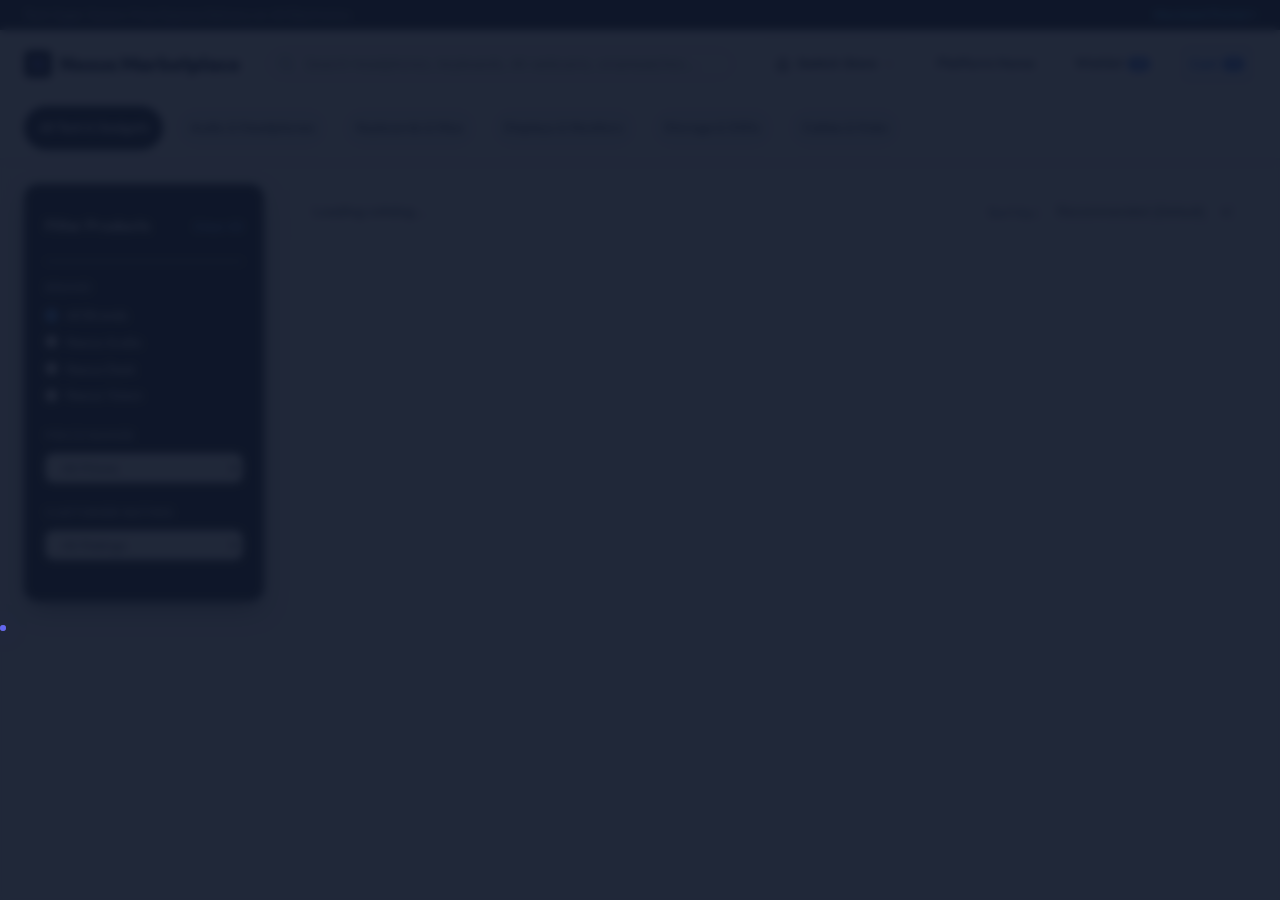
==== commit 2dc3c179: "feat(ux): Add executive Store Switcher Dropdown across all 4 commercial storefront headers" ====
--- a/frontend/ecommerce_store/index.html
+++ b/frontend/ecommerce_store/index.html
@@ -30,6 +30,31 @@
             </div>
 
             <div class="header-actions">
+                <div class="store-switcher-dropdown">
+                    <button class="store-switcher-btn" aria-label="Switch Storefront">
+                        <svg width="14" height="14" viewBox="0 0 24 24" fill="none" stroke="currentColor" stroke-width="2.2"><path d="M3 9l9-7 9 7v11a2 2 0 0 1-2 2H5a2 2 0 0 1-2-2z"/><polyline points="9 22 9 12 15 12 15 22"/></svg>
+                        <span>Switch Store</span>
+                        <svg width="10" height="10" viewBox="0 0 24 24" fill="none" stroke="currentColor" stroke-width="2.5"><path d="M6 9l6 6 6-6"/></svg>
+                    </button>
+                    <div class="store-switcher-menu">
+                        <a href="/store/clothing" class="store-menu-item">
+                            <span class="store-dot" style="background:#8b5cf6;"></span>
+                            <div><strong>Aura Threads</strong><small>Apparel & Fashion</small></div>
+                        </a>
+                        <a href="/store/general" class="store-menu-item active">
+                            <span class="store-dot" style="background:#2563eb;"></span>
+                            <div><strong>Nexus Marketplace</strong><small>Electronics & Tech</small></div>
+                        </a>
+                        <a href="/store/grocery" class="store-menu-item">
+                            <span class="store-dot" style="background:#059669;"></span>
+                            <div><strong>FreshPantry</strong><small>Organic Groceries</small></div>
+                        </a>
+                        <a href="/store/pickles" class="store-menu-item">
+                            <span class="store-dot" style="background:#c2410c;"></span>
+                            <div><strong>SavorCraft Pickles</strong><small>Artisanal Foods</small></div>
+                        </a>
+                    </div>
+                </div>
                 <a href="/" class="action-btn">Platform Home</a>
                 <a href="#" class="action-btn" onclick="event.preventDefault(); app.openWishlistModal();">
                     Wishlist <span id="wishlist-badge-count" class="badge-count">0</span>
--- a/frontend/shared/css/storefront_core.css
+++ b/frontend/shared/css/storefront_core.css
@@ -1502,3 +1502,119 @@
   pointer-events: none !important;
 }
 
+/* ==========================================================================
+   EXECUTIVE STOREFRONT SWITCHER DROPDOWN
+   ========================================================================== */
+.store-switcher-dropdown {
+  position: relative;
+  display: inline-block;
+}
+
+.store-switcher-btn {
+  display: inline-flex;
+  align-items: center;
+  gap: 0.45rem;
+  padding: 0.45rem 0.85rem;
+  background: var(--bg-card, #ffffff);
+  border: 1px solid var(--color-slate-300, #cbd5e1);
+  color: var(--text-main, #0f172a);
+  border-radius: 0.5rem;
+  font-size: 0.825rem;
+  font-weight: 700;
+  cursor: pointer;
+  transition: all 0.2s cubic-bezier(0.16, 1, 0.3, 1);
+  box-shadow: 0 1px 2px rgba(0, 0, 0, 0.05);
+}
+
+.store-switcher-btn:hover {
+  background: var(--color-slate-100, #f1f5f9);
+  border-color: var(--color-slate-400, #94a3b8);
+}
+
+.store-switcher-menu {
+  position: absolute;
+  top: calc(100% + 6px);
+  right: 0;
+  width: 220px;
+  background: #ffffff;
+  border: 1px solid #e2e8f0;
+  border-radius: 0.75rem;
+  box-shadow: 0 20px 25px -5px rgba(0, 0, 0, 0.15), 0 10px 10px -5px rgba(0, 0, 0, 0.04);
+  padding: 0.4rem;
+  z-index: 3000;
+  display: none;
+  opacity: 0;
+  transform: translateY(-4px);
+  transition: all 0.15s ease;
+}
+
+.store-switcher-dropdown:hover .store-switcher-menu,
+.store-switcher-dropdown:focus-within .store-switcher-menu {
+  display: block;
+  opacity: 1;
+  transform: translateY(0);
+}
+
+[data-theme="dark"] .store-switcher-menu {
+  background: #0f172a;
+  border-color: #334155;
+  box-shadow: 0 20px 25px -5px rgba(0, 0, 0, 0.6);
+}
+
+.store-menu-item {
+  display: flex;
+  align-items: center;
+  gap: 0.65rem;
+  padding: 0.55rem 0.75rem;
+  border-radius: 0.5rem;
+  text-decoration: none;
+  color: #0f172a;
+  transition: background 0.15s ease;
+}
+
+[data-theme="dark"] .store-menu-item {
+  color: #f8fafc;
+}
+
+.store-menu-item:hover {
+  background: #f1f5f9;
+}
+
+[data-theme="dark"] .store-menu-item:hover {
+  background: #1e293b;
+}
+
+.store-menu-item.active {
+  background: #eff6ff;
+  border-left: 3px solid #2563eb;
+}
+
+[data-theme="dark"] .store-menu-item.active {
+  background: #1e293b;
+  border-left: 3px solid #3b82f6;
+}
+
+.store-dot {
+  width: 8px;
+  height: 8px;
+  border-radius: 50%;
+  flex-shrink: 0;
+}
+
+.store-menu-item strong {
+  display: block;
+  font-size: 0.825rem;
+  font-weight: 700;
+  line-height: 1.2;
+}
+
+.store-menu-item small {
+  display: block;
+  font-size: 0.7rem;
+  color: #64748b;
+}
+
+[data-theme="dark"] .store-menu-item small {
+  color: #94a3b8;
+}
+
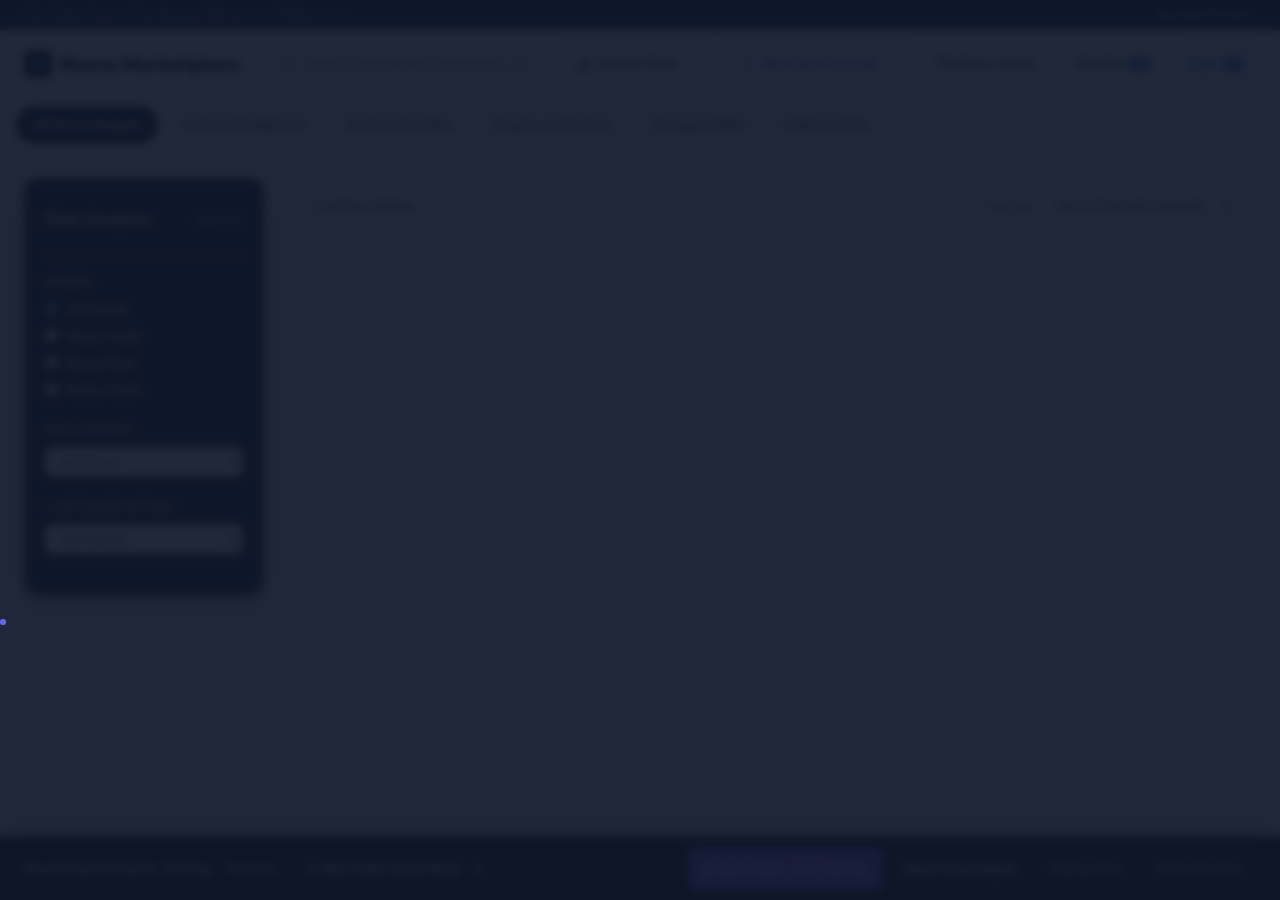
==== commit c3d869d5: "fix(desktop-scoping & merchant-mapping): Fix Filter Products laptop layout regression, eliminate dup" ====
--- a/frontend/ecommerce_store/index.html
+++ b/frontend/ecommerce_store/index.html
@@ -55,6 +55,31 @@
                         </a>
                     </div>
                 </div>
+                <div class="store-switcher-dropdown">
+                    <button class="store-switcher-btn" style="border-color:#7c3aed; color:#7c3aed;" aria-label="Switch Merchant Portal">
+                        <svg width="14" height="14" viewBox="0 0 24 24" fill="none" stroke="currentColor" stroke-width="2.2"><path d="M18 20V10M12 20V4M6 20v-6"/></svg>
+                        <span>Merchant Console</span>
+                        <svg width="10" height="10" viewBox="0 0 24 24" fill="none" stroke="currentColor" stroke-width="2.5"><path d="M6 9l6 6 6-6"/></svg>
+                    </button>
+                    <div class="store-switcher-menu">
+                        <a href="/merchant/dashboard?store=aura_threads" class="store-menu-item">
+                            <span class="store-dot" style="background:#8b5cf6;"></span>
+                            <div><strong>Aura Console</strong><small>Clothing Analytics</small></div>
+                        </a>
+                        <a href="/merchant/dashboard?store=nexus_market" class="store-menu-item active">
+                            <span class="store-dot" style="background:#2563eb;"></span>
+                            <div><strong>Nexus Console</strong><small>Electronics Analytics</small></div>
+                        </a>
+                        <a href="/merchant/dashboard?store=fresh_pantry" class="store-menu-item">
+                            <span class="store-dot" style="background:#059669;"></span>
+                            <div><strong>Pantry Console</strong><small>Grocery Analytics</small></div>
+                        </a>
+                        <a href="/merchant/dashboard?store=savor_craft" class="store-menu-item">
+                            <span class="store-dot" style="background:#c2410c;"></span>
+                            <div><strong>SavorCraft Console</strong><small>Pickles Analytics</small></div>
+                        </a>
+                    </div>
+                </div>
                 <a href="/" class="action-btn">Platform Home</a>
                 <a href="#" class="action-btn" onclick="event.preventDefault(); app.openWishlistModal();">
                     Wishlist <span id="wishlist-badge-count" class="badge-count">0</span>
--- a/frontend/shared/css/storefront_core.css
+++ b/frontend/shared/css/storefront_core.css
@@ -197,31 +197,50 @@
 .category-nav-bar {
   background: white;
   border-bottom: 1px solid var(--color-slate-200);
-  overflow-x: auto;
-  white-space: nowrap;
+  width: 100%;
+  overflow-x: auto !important;
+  white-space: nowrap !important;
+  -webkit-overflow-scrolling: touch;
+  scrollbar-width: none;
+  position: relative;
+  z-index: 50;
+}
+.category-nav-bar::-webkit-scrollbar {
+  display: none;
 }
 
 .category-nav-container {
   max-width: 1280px;
   margin: 0 auto;
-  padding: 0.5rem 1.5rem;
-  display: flex;
-  gap: 0.75rem;
-  align-items: center;
+  padding: 0.5rem 1rem;
+  display: flex !important;
+  flex-wrap: nowrap !important;
+  gap: 0.5rem !important;
+  align-items: center !important;
+  width: max-content !important;
+  min-width: 100%;
 }
 
 .cat-pill {
-  display: inline-block;
-  padding: 0.35rem 0.85rem;
+  display: inline-flex !important;
+  align-items: center !important;
+  justify-content: center !important;
+  flex-shrink: 0 !important;
+  padding: 0.4rem 0.95rem !important;
   border-radius: var(--radius-full);
-  font-size: 0.825rem;
-  font-weight: 600;
+  font-size: 0.8rem !important;
+  font-weight: 600 !important;
   color: var(--color-slate-600);
   background: var(--color-slate-100);
-  text-decoration: none;
+  text-decoration: none !important;
   cursor: pointer;
   border: 1px solid transparent;
   transition: all 0.2s ease;
+  white-space: nowrap !important;
+  position: static !important;
+  box-sizing: border-box !important;
+  min-height: 38px !important;
+  min-width: max-content !important;
 }
 
 .cat-pill:hover, .cat-pill.active {
@@ -243,6 +262,23 @@
   grid-template-columns: 240px 1fr;
   gap: 1.75rem;
   align-items: start;
+}
+
+@media (min-width: 769px) {
+  .content-grid {
+    display: grid !important;
+    grid-template-columns: 240px 1fr !important;
+    gap: 1.75rem !important;
+    align-items: start !important;
+  }
+  .filter-sidebar {
+    display: block !important;
+    position: sticky !important;
+    top: 90px !important;
+    width: 240px !important;
+    max-width: 240px !important;
+    box-sizing: border-box !important;
+  }
 }
 
 /* Sidebar Filters Styling */
@@ -256,6 +292,7 @@
   top: 155px;
   z-index: 20;
   color: #0f172a;
+  box-sizing: border-box;
 }
 
 .filter-title {
@@ -1163,6 +1200,26 @@
   border-color: #404040;
 }
 
+.eval-toggle-handle {
+  display: none;
+  align-items: center;
+  justify-content: space-between;
+  width: 100%;
+  padding: 0.35rem 0.25rem;
+  font-size: 0.775rem;
+  font-weight: 700;
+  color: #3b82f6;
+  cursor: pointer;
+}
+
+.eval-toggle-badge {
+  font-size: 0.7rem;
+  background: #1e293b;
+  color: #94a3b8;
+  padding: 0.15rem 0.45rem;
+  border-radius: 9999px;
+}
+
 /* ==========================================================================
    RESPONSIVE BREAKPOINTS (Desktop, Laptop, Tablet, Mobile)
    ========================================================================== */
@@ -1175,41 +1232,434 @@
 @media (max-width: 768px) {
   .header-container {
     flex-wrap: wrap;
-    gap: 0.75rem;
+    gap: 0.5rem;
+    padding: 0.5rem 1rem;
+  }
+  .header-actions {
+    gap: 0.35rem;
+    flex-wrap: wrap;
+  }
+  .header-actions .action-btn,
+  .store-switcher-btn {
+    padding: 0.35rem 0.6rem !important;
+    font-size: 0.75rem !important;
   }
   .header-search-bar {
     order: 3;
+    width: 100%;
     max-width: 100%;
+  }
+  .category-nav-bar {
+    width: 100% !important;
+    overflow-x: auto !important;
+    white-space: nowrap !important;
+    -webkit-overflow-scrolling: touch !important;
+  }
+  .category-nav-container {
+    display: flex !important;
+    flex-wrap: nowrap !important;
+    gap: 0.5rem !important;
+    padding: 0.4rem 0.85rem !important;
+    width: max-content !important;
+    min-width: 100% !important;
+  }
+  .cat-pill {
+    flex-shrink: 0 !important;
+    white-space: nowrap !important;
+  }
+  .store-switcher-menu {
+    left: 0 !important;
+    right: auto !important;
+    width: 230px !important;
+    max-width: calc(100vw - 1.5rem) !important;
   }
   .content-grid {
     grid-template-columns: 1fr;
   }
   .filter-sidebar {
-    position: static;
-    margin-bottom: 1.5rem;
+    display: none !important; /* Hide inline sidebar on mobile so products scroll cleanly */
   }
   .modal-card {
     grid-template-columns: 1fr;
   }
   .product-grid {
-    grid-template-columns: repeat(auto-fill, minmax(160px, 1fr));
-    gap: 0.85rem;
+    grid-template-columns: repeat(auto-fill, minmax(150px, 1fr));
+    gap: 0.75rem;
   }
   .card-img-container, .card-img {
-    height: 130px;
-    max-height: 130px;
+    height: 140px;
+    max-height: 140px;
+  }
+
+  /* Compact Single-Component Controlled A/B Evaluation on Mobile */
+  .ab-grid-wrap {
+    grid-template-columns: 1fr 1fr !important;
+    gap: 0.45rem !important;
+  }
+  .ab-column {
+    padding: 0.55rem 0.45rem !important;
+    border-radius: 0.5rem !important;
+  }
+  .ab-column-title {
+    font-size: 0.72rem !important;
+    font-weight: 800 !important;
+  }
+  .ab-column-tag {
+    display: none !important;
+  }
+  .ab-item-row {
+    padding: 0.35rem 0.25rem !important;
+    gap: 0.35rem !important;
+  }
+  .ab-item-img {
+    width: 32px !important;
+    height: 32px !important;
+    border-radius: 0.25rem !important;
+  }
+  .ab-item-title {
+    font-size: 0.65rem !important;
+    line-height: 1.1 !important;
+  }
+  .ab-item-price {
+    font-size: 0.625rem !important;
+  }
+  .ab-status-bar {
+    display: grid !important;
+    grid-template-columns: repeat(2, 1fr) !important;
+    gap: 0.35rem !important;
+    font-size: 0.68rem !important;
+    padding: 0.5rem !important;
+  }
+
+/* Executive Cart Retention Recovery Banner */
+.retention-banner-card {
+  background: linear-gradient(135deg, #0f172a 0%, #1e293b 100%);
+  border: 1px solid #334155;
+  border-radius: 1rem;
+  padding: 1.25rem 1.5rem;
+  margin-bottom: 1.75rem;
+  color: #ffffff;
+  box-shadow: 0 10px 25px -5px rgba(0, 0, 0, 0.4);
+  display: flex;
+  align-items: center;
+  justify-content: space-between;
+  flex-wrap: wrap;
+  gap: 1rem;
+}
+
+.retention-banner-left {
+  display: flex;
+  align-items: flex-start;
+  gap: 0.85rem;
+  flex: 1;
+  min-width: 280px;
+}
+
+.retention-banner-badge {
+  background: #2563eb;
+  color: #ffffff;
+  font-size: 0.68rem;
+  font-weight: 800;
+  padding: 0.35rem 0.55rem;
+  border-radius: 0.375rem;
+  letter-spacing: 0.05em;
+  text-transform: uppercase;
+  flex-shrink: 0;
+  margin-top: 0.15rem;
+}
+
+.retention-checkout-btn {
+  background: #10b981;
+  color: #fff;
+  border: none;
+  padding: 0.55rem 1.15rem;
+  border-radius: 0.5rem;
+  font-size: 0.85rem;
+  font-weight: 800;
+  cursor: pointer;
+  box-shadow: 0 4px 12px rgba(16, 185, 129, 0.3);
+  transition: transform 0.15s ease;
+}
+
+.retention-checkout-btn:hover {
+  transform: translateY(-1px);
+}
+
+.retention-upsell-box {
+  display: flex;
+  align-items: center;
+  background: rgba(15, 23, 42, 0.7);
+  padding: 0.6rem 0.85rem;
+  border-radius: 0.75rem;
+  border: 1px solid rgba(255, 255, 255, 0.15);
+  gap: 0.75rem;
+  max-width: 100%;
+  box-sizing: border-box;
+}
+
+.retention-upsell-btn {
+  background: #2563eb;
+  color: #fff;
+  border: none;
+  padding: 0.45rem 0.85rem;
+  border-radius: 0.375rem;
+  font-size: 0.8rem;
+  font-weight: 700;
+  cursor: pointer;
+  flex-shrink: 0;
+  white-space: nowrap;
+}
+
+/* Floating Interactive Journey Controller Bar */
+.journey-controller-bar {
+  position: fixed;
+  bottom: 1.25rem;
+  left: 50%;
+  transform: translateX(-50%);
+  background: #090d16;
+  border: 1px solid #2563eb;
+  border-radius: 0.85rem;
+  padding: 0.75rem 1.25rem;
+  color: #ffffff;
+  box-shadow: 0 15px 35px rgba(0, 0, 0, 0.6);
+  z-index: 4000;
+  display: flex;
+  align-items: center;
+  gap: 1.25rem;
+  max-width: 92vw;
+  width: 640px;
+  box-sizing: border-box;
+  animation: slideUpJourney 0.3s cubic-bezier(0.16, 1, 0.3, 1);
+}
+
+@keyframes slideUpJourney {
+  from { transform: translate(-50%, 100%); }
+  to { transform: translate(-50%, 0); }
+}
+
+.journey-step-tag {
+  font-size: 0.68rem;
+  font-weight: 800;
+  color: #60a5fa;
+  letter-spacing: 0.08em;
+  text-transform: uppercase;
+}
+
+.journey-step-title {
+  font-size: 0.85rem;
+  font-weight: 700;
+  color: #ffffff;
+  white-space: nowrap;
+  overflow: hidden;
+  text-overflow: ellipsis;
+  max-width: 320px;
+}
+
+.journey-controls {
+  display: flex;
+  align-items: center;
+  gap: 0.4rem;
+  flex-shrink: 0;
+}
+
+.journey-btn {
+  background: #1e293b;
+  color: #e2e8f0;
+  border: 1px solid #334155;
+  padding: 0.35rem 0.65rem;
+  border-radius: 0.375rem;
+  font-size: 0.75rem;
+  font-weight: 700;
+  cursor: pointer;
+  white-space: nowrap;
+  transition: all 0.15s ease;
+}
+
+.journey-btn:hover {
+  background: #334155;
+  color: #ffffff;
+}
+
+.journey-btn-primary {
+  background: #2563eb;
+  border-color: #3b82f6;
+  color: #ffffff;
+}
+
+.journey-btn-close {
+  background: #ef4444;
+  border-color: #f87171;
+  color: #ffffff;
+}
+
+  /* Sticky Mobile Filter & Sort Bar (Myntra / Ajio E-Commerce Pattern) */
+  .mobile-filter-bar {
+    display: flex !important;
+    align-items: center !important;
+    justify-content: space-between !important;
+    background: #ffffff !important;
+    border: 1px solid #e2e8f0 !important;
+    border-radius: 0.75rem !important;
+    padding: 0.45rem 0.75rem !important;
+    margin-bottom: 1rem !important;
+    box-shadow: 0 2px 8px rgba(0,0,0,0.04) !important;
+  }
+
+  .mobile-filter-btn {
+    display: inline-flex !important;
+    align-items: center !important;
+    gap: 0.4rem !important;
+    padding: 0.4rem 0.85rem !important;
+    background: #f1f5f9 !important;
+    color: #0f172a !important;
+    border: 1px solid #cbd5e1 !important;
+    border-radius: 0.5rem !important;
+    font-size: 0.78rem !important;
+    font-weight: 700 !important;
+    cursor: pointer !important;
+  }
+
+  .filter-count-badge {
+    background: #2563eb !important;
+    color: #ffffff !important;
+    font-size: 0.68rem !important;
+    padding: 0.1rem 0.4rem !important;
+    border-radius: 9999px !important;
+    font-weight: 800 !important;
+  }
+
+  .mobile-sort-select {
+    padding: 0.4rem 0.75rem !important;
+    background: #f1f5f9 !important;
+    border: 1px solid #cbd5e1 !important;
+    border-radius: 0.5rem !important;
+    font-size: 0.78rem !important;
+    font-weight: 600 !important;
+    color: #0f172a !important;
+  }
+
+  /* Sliding Bottom Sheet Filter Drawer */
+  .mobile-filter-drawer {
+    position: fixed !important;
+    top: 0 !important;
+    left: 0 !important;
+    right: 0 !important;
+    bottom: 0 !important;
+    z-index: 3500 !important;
+    display: none;
+  }
+
+  .mobile-filter-drawer.open {
+    display: block !important;
+  }
+
+  .mobile-filter-drawer-overlay {
+    position: absolute;
+    top: 0; left: 0; right: 0; bottom: 0;
+    background: rgba(0, 0, 0, 0.55);
+    backdrop-filter: blur(3px);
+  }
+
+  .mobile-filter-drawer-content {
+    position: absolute;
+    bottom: 0;
+    left: 0;
+    right: 0;
+    background: #ffffff;
+    border-top-left-radius: 1.25rem;
+    border-top-right-radius: 1.25rem;
+    max-height: 82vh;
+    display: flex;
+    flex-direction: column;
+    box-shadow: 0 -10px 30px rgba(0,0,0,0.35);
+    animation: slideUpDrawer 0.25s cubic-bezier(0.16, 1, 0.3, 1);
+  }
+
+  @keyframes slideUpDrawer {
+    from { transform: translateY(100%); }
+    to { transform: translateY(0); }
+  }
+
+  .mobile-filter-drawer-header {
+    display: flex;
+    align-items: center;
+    justify-content: space-between;
+    padding: 1rem 1.25rem;
+    border-bottom: 1px solid #e2e8f0;
+  }
+
+  .mobile-filter-drawer-body {
+    padding: 1.25rem;
+    overflow-y: auto;
+    display: flex;
+    flex-direction: column;
+    gap: 1.25rem;
+  }
+
+  .mobile-filter-drawer-footer {
+    display: flex;
+    align-items: center;
+    gap: 0.75rem;
+    padding: 1rem 1.25rem;
+    border-top: 1px solid #e2e8f0;
+    background: #ffffff;
+  }
+
+  .mobile-filter-drawer-footer button {
+    flex: 1;
+    padding: 0.65rem !important;
+    font-size: 0.85rem !important;
+    font-weight: 700 !important;
+    border-radius: 0.5rem !important;
+  }
+
+  /* Collapsible Floating Evaluator Toolbar on Mobile */
+  .eval-toggle-handle {
+    display: flex !important;
+  }
+
+  .demo-evaluator-toolbar {
+    position: fixed !important;
+    bottom: 0 !important;
+    left: 0 !important;
+    right: 0 !important;
+    width: 100% !important;
+    max-height: 85vh !important;
+    overflow-y: auto !important;
+    transform: translateY(calc(100% - 36px)) !important;
+    transition: transform 0.3s cubic-bezier(0.16, 1, 0.3, 1) !important;
+    flex-direction: column !important;
+    align-items: stretch !important;
+    gap: 0.65rem !important;
+    padding: 0.35rem 0.85rem 0.85rem 0.85rem !important;
+    border-top-left-radius: 0.85rem !important;
+    border-top-right-radius: 0.85rem !important;
+    box-shadow: 0 -10px 30px rgba(0,0,0,0.7) !important;
+    z-index: 2000 !important;
+    background: #080808 !important;
+  }
+
+  .demo-evaluator-toolbar.expanded {
+    transform: translateY(0) !important;
+  }
+
+  .eval-left {
+    flex-direction: column !important;
+    align-items: stretch !important;
+    gap: 0.45rem !important;
+  }
+
+  .demo-evaluator-toolbar > div:not(.eval-toggle-handle) {
+    display: flex;
+    flex-wrap: wrap;
+    gap: 0.4rem;
   }
 }
 
 @media (max-width: 480px) {
-  .demo-evaluator-toolbar {
-    flex-direction: column;
-    align-items: stretch;
+  .product-grid {
+    grid-template-columns: repeat(2, 1fr);
     gap: 0.5rem;
-    padding: 0.5rem 1rem;
-  }
-  .eval-left {
-    justify-content: space-between;
   }
 }
 
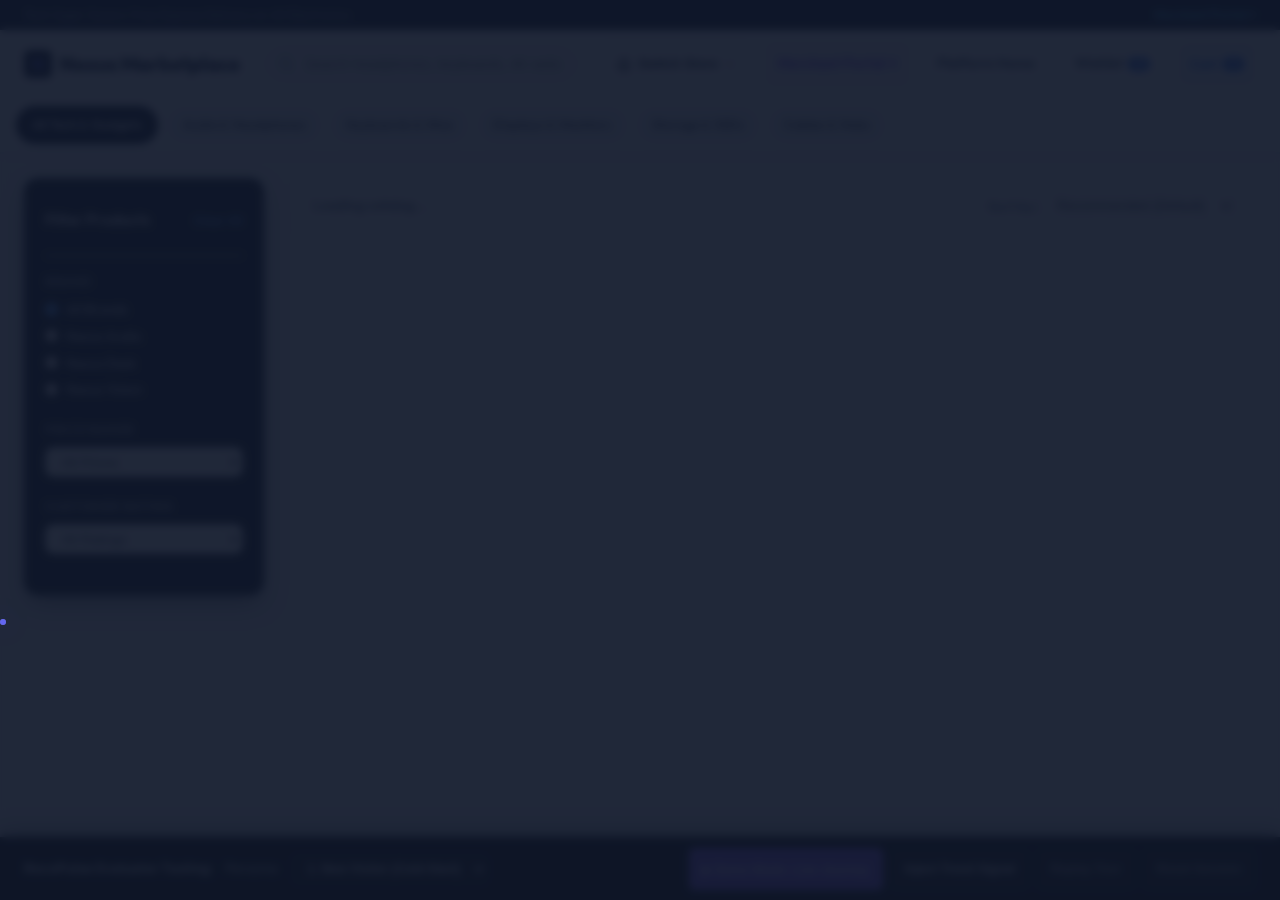
==== commit 01ca0c72: "fix(desktop-restoration): Restore desktop Filter Products left sidebar, restore Controlled A/B Evalu" ====
--- a/frontend/ecommerce_store/index.html
+++ b/frontend/ecommerce_store/index.html
@@ -55,31 +55,7 @@
                         </a>
                     </div>
                 </div>
-                <div class="store-switcher-dropdown">
-                    <button class="store-switcher-btn" style="border-color:#7c3aed; color:#7c3aed;" aria-label="Switch Merchant Portal">
-                        <svg width="14" height="14" viewBox="0 0 24 24" fill="none" stroke="currentColor" stroke-width="2.2"><path d="M18 20V10M12 20V4M6 20v-6"/></svg>
-                        <span>Merchant Console</span>
-                        <svg width="10" height="10" viewBox="0 0 24 24" fill="none" stroke="currentColor" stroke-width="2.5"><path d="M6 9l6 6 6-6"/></svg>
-                    </button>
-                    <div class="store-switcher-menu">
-                        <a href="/merchant/dashboard?store=aura_threads" class="store-menu-item">
-                            <span class="store-dot" style="background:#8b5cf6;"></span>
-                            <div><strong>Aura Console</strong><small>Clothing Analytics</small></div>
-                        </a>
-                        <a href="/merchant/dashboard?store=nexus_market" class="store-menu-item active">
-                            <span class="store-dot" style="background:#2563eb;"></span>
-                            <div><strong>Nexus Console</strong><small>Electronics Analytics</small></div>
-                        </a>
-                        <a href="/merchant/dashboard?store=fresh_pantry" class="store-menu-item">
-                            <span class="store-dot" style="background:#059669;"></span>
-                            <div><strong>Pantry Console</strong><small>Grocery Analytics</small></div>
-                        </a>
-                        <a href="/merchant/dashboard?store=savor_craft" class="store-menu-item">
-                            <span class="store-dot" style="background:#c2410c;"></span>
-                            <div><strong>SavorCraft Console</strong><small>Pickles Analytics</small></div>
-                        </a>
-                    </div>
-                </div>
+                <a href="/merchant/dashboard?store=nexus_market" class="action-btn" style="background:#f5f3ff; color:#7c3aed; font-weight:700;">Merchant Portal →</a>
                 <a href="/" class="action-btn">Platform Home</a>
                 <a href="#" class="action-btn" onclick="event.preventDefault(); app.openWishlistModal();">
                     Wishlist <span id="wishlist-badge-count" class="badge-count">0</span>
--- a/frontend/shared/css/storefront_core.css
+++ b/frontend/shared/css/storefront_core.css
@@ -871,11 +871,13 @@
   z-index: 2001;
   display: flex;
   flex-direction: column;
-  transition: right 0.3s cubic-bezier(0.16, 1, 0.3, 1);
+  transition: right 0.3s cubic-bezier(0.16, 1, 0.3, 1), visibility 0.3s ease;
+  visibility: hidden;
 }
 
 .cart-drawer.active {
   right: 0;
+  visibility: visible;
 }
 
 .cart-drawer-header {
@@ -1227,6 +1229,13 @@
   .content-grid {
     grid-template-columns: 200px 1fr;
   }
+}
+
+/* Side-by-Side Controlled A/B Evaluation Grid Base Styles (Desktop & Mobile) */
+.ab-grid-wrap {
+  display: grid;
+  grid-template-columns: 1fr 1fr;
+  gap: 1.5rem;
 }
 
 @media (max-width: 768px) {
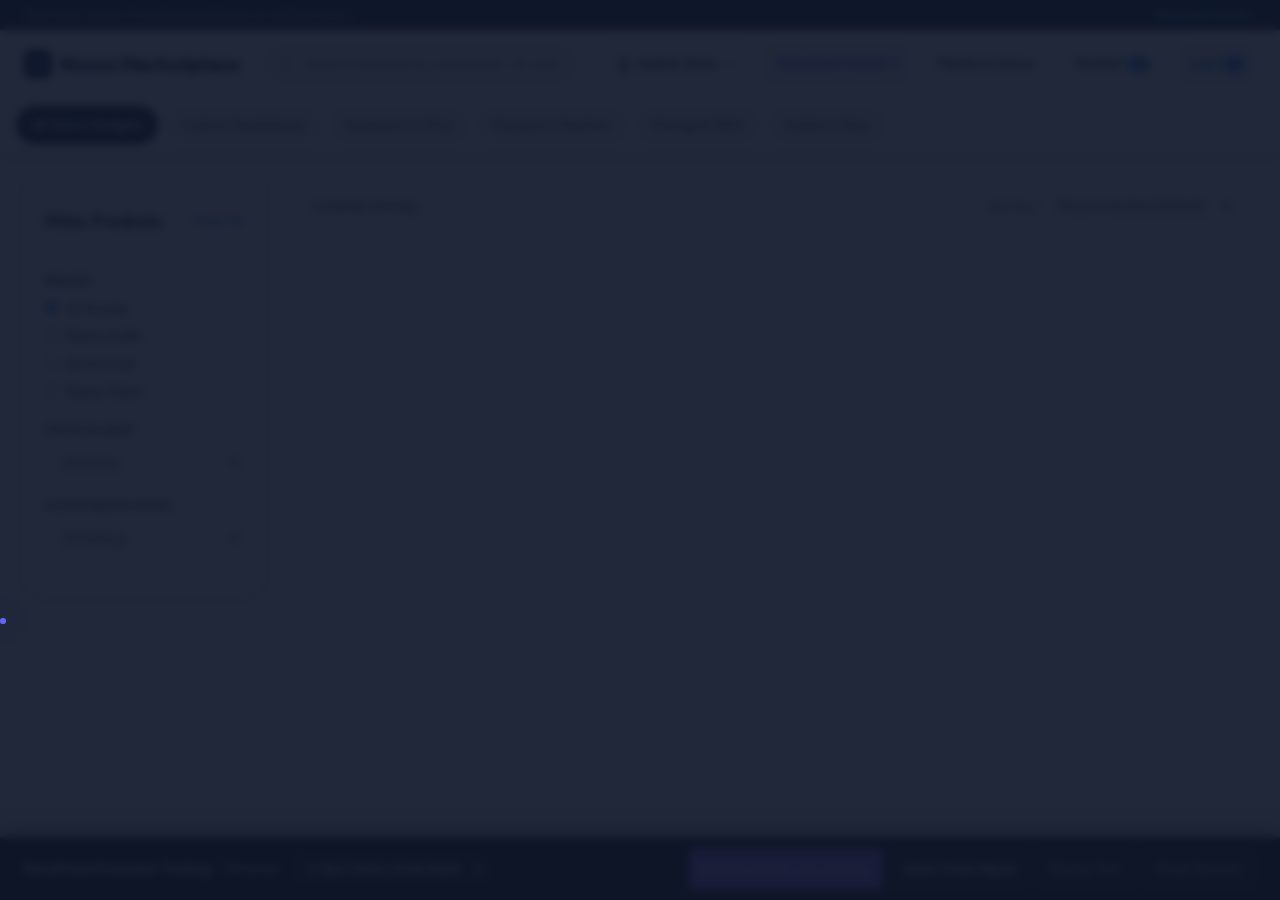
==== commit 64643a6f: "fix(logos): Fix initial cold-start brand logo graphics by adding root /favicon.ico route, brand logo" ====
--- a/frontend/ecommerce_store/index.html
+++ b/frontend/ecommerce_store/index.html
@@ -5,6 +5,7 @@
     <meta name="viewport" content="width=device-width, initial-scale=1.0">
     <title>Nexus Marketplace — Consumer Electronics & Accessories</title>
     <link rel="icon" type="image/svg+xml" href="/frontend/shared/favicons/favicon-nexus.svg">
+    <link rel="preload" as="image" href="/frontend/shared/favicons/favicon-nexus.svg" type="image/svg+xml">
     <link href="https://fonts.googleapis.com/css2?family=Inter:wght@400;500;600;700;800&display=swap" rel="stylesheet">
     <link rel="stylesheet" href="/frontend/shared/css/storefront_core.css?v=4.0">
     <script src="/frontend/shared/js/theme_engine.js"></script>
--- a/frontend/shared/css/storefront_core.css
+++ b/frontend/shared/css/storefront_core.css
@@ -279,52 +279,63 @@
     max-width: 240px !important;
     box-sizing: border-box !important;
   }
-}
-
-/* Sidebar Filters Styling */
-.filter-sidebar {
-  background: #ffffff;
-  border: 1px solid #e2e8f0;
-  border-radius: 0.85rem;
-  padding: 1.25rem;
-  box-shadow: 0 1px 3px rgba(0, 0, 0, 0.05);
-  position: sticky;
-  top: 155px;
-  z-index: 20;
-  color: #0f172a;
-  box-sizing: border-box;
-}
-
-.filter-title {
-  font-size: 1.05rem;
-  font-weight: 800;
-  color: #0f172a;
-}
-
-.filter-label {
-  font-size: 0.75rem;
-  font-weight: 800;
-  text-transform: uppercase;
-  color: #475569;
-  letter-spacing: 0.06em;
-  margin-bottom: 0.5rem;
-  display: block;
-}
-
-.filter-option {
-  display: flex;
-  align-items: center;
-  gap: 0.5rem;
-  font-size: 0.85rem;
-  font-weight: 500;
-  color: #334155;
-  margin-bottom: 0.45rem;
-  cursor: pointer;
-  transition: color 0.15s ease;
-}
-
-.filter-option:hover {
-  color: #2563eb;
+  .mobile-filter-bar,
+  #mobile-filter-bar-container,
+  .mobile-filter-drawer,
+  #mobile-filter-drawer {
+    display: none !important;
+  }
+}
+
+/* Sidebar Filters Styling (Universal Bright White across all 4 storefronts) */
+.filter-sidebar,
+[data-theme="dark"] .filter-sidebar {
+  background: #ffffff !important;
+  border: 1px solid #e2e8f0 !important;
+  border-radius: 0.85rem !important;
+  padding: 1.25rem !important;
+  box-shadow: 0 1px 3px rgba(0, 0, 0, 0.05) !important;
+  position: sticky !important;
+  top: 155px !important;
+  z-index: 20 !important;
+  color: #0f172a !important;
+  box-sizing: border-box !important;
+}
+
+.filter-title,
+[data-theme="dark"] .filter-title {
+  font-size: 1.05rem !important;
+  font-weight: 800 !important;
+  color: #0f172a !important;
+}
+
+.filter-label,
+[data-theme="dark"] .filter-label {
+  font-size: 0.75rem !important;
+  font-weight: 800 !important;
+  text-transform: uppercase !important;
+  color: #475569 !important;
+  letter-spacing: 0.06em !important;
+  margin-bottom: 0.5rem !important;
+  display: block !important;
+}
+
+.filter-option,
+[data-theme="dark"] .filter-option {
+  display: flex !important;
+  align-items: center !important;
+  gap: 0.5rem !important;
+  font-size: 0.85rem !important;
+  font-weight: 500 !important;
+  color: #334155 !important;
+  margin-bottom: 0.45rem !important;
+  cursor: pointer !important;
+  transition: color 0.15s ease !important;
+}
+
+.filter-option:hover,
+[data-theme="dark"] .filter-option:hover {
+  color: #2563eb !important;
 }
 
 .btn-clear-filter {
@@ -334,30 +345,6 @@
   border: none;
   cursor: pointer;
   font-weight: 700;
-}
-
-/* Dark Mode High-Contrast Rules for Filter Sidebar */
-[data-theme="dark"] .filter-sidebar {
-  background: #111827 !important;
-  border-color: #1f2937 !important;
-  color: #f9fafb !important;
-  box-shadow: 0 10px 25px -5px rgba(0, 0, 0, 0.5) !important;
-}
-
-[data-theme="dark"] .filter-title {
-  color: #ffffff !important;
-}
-
-[data-theme="dark"] .filter-label {
-  color: #9ca3af !important;
-}
-
-[data-theme="dark"] .filter-option {
-  color: #e5e7eb !important;
-}
-
-[data-theme="dark"] .filter-option:hover {
-  color: #60a5fa !important;
 }
 
 [data-theme="dark"] .btn-clear-filter {
@@ -869,13 +856,14 @@
   background: white;
   box-shadow: var(--shadow-lg);
   z-index: 2001;
-  display: flex;
+  display: none !important;
   flex-direction: column;
   transition: right 0.3s cubic-bezier(0.16, 1, 0.3, 1), visibility 0.3s ease;
   visibility: hidden;
 }
 
 .cart-drawer.active {
+  display: flex !important;
   right: 0;
   visibility: visible;
 }
@@ -1300,34 +1288,41 @@
     max-height: 140px;
   }
 
-  /* Compact Single-Component Controlled A/B Evaluation on Mobile */
+  /* Controlled A/B Evaluation Single-Column Stacked Layout on Mobile */
   .ab-grid-wrap {
-    grid-template-columns: 1fr 1fr !important;
-    gap: 0.45rem !important;
+    display: flex !important;
+    flex-direction: column !important;
+    gap: 1rem !important;
+    width: 100% !important;
+    box-sizing: border-box !important;
   }
   .ab-column {
-    padding: 0.55rem 0.45rem !important;
-    border-radius: 0.5rem !important;
+    width: 100% !important;
+    padding: 0.85rem !important;
+    border-radius: 0.75rem !important;
+    box-sizing: border-box !important;
   }
   .ab-column-title {
-    font-size: 0.72rem !important;
+    font-size: 0.85rem !important;
     font-weight: 800 !important;
   }
   .ab-column-tag {
-    display: none !important;
+    display: inline-block !important;
+    font-size: 0.65rem !important;
+    padding: 0.15rem 0.4rem !important;
   }
   .ab-item-row {
-    padding: 0.35rem 0.25rem !important;
-    gap: 0.35rem !important;
+    padding: 0.5rem 0.4rem !important;
+    gap: 0.5rem !important;
   }
   .ab-item-img {
-    width: 32px !important;
-    height: 32px !important;
-    border-radius: 0.25rem !important;
+    width: 40px !important;
+    height: 40px !important;
+    border-radius: 0.35rem !important;
   }
   .ab-item-title {
-    font-size: 0.65rem !important;
-    line-height: 1.1 !important;
+    font-size: 0.75rem !important;
+    line-height: 1.2 !important;
   }
   .ab-item-price {
     font-size: 0.625rem !important;
@@ -1422,22 +1417,22 @@
 /* Floating Interactive Journey Controller Bar */
 .journey-controller-bar {
   position: fixed;
-  bottom: 1.25rem;
+  bottom: 80px !important;
   left: 50%;
   transform: translateX(-50%);
-  background: #090d16;
-  border: 1px solid #2563eb;
-  border-radius: 0.85rem;
-  padding: 0.75rem 1.25rem;
-  color: #ffffff;
-  box-shadow: 0 15px 35px rgba(0, 0, 0, 0.6);
-  z-index: 4000;
-  display: flex;
-  align-items: center;
-  gap: 1.25rem;
-  max-width: 92vw;
-  width: 640px;
-  box-sizing: border-box;
+  background: #090d16 !important;
+  border: 1.5px solid #3b82f6 !important;
+  border-radius: 0.85rem !important;
+  padding: 0.75rem 1.25rem !important;
+  color: #ffffff !important;
+  box-shadow: 0 20px 40px rgba(0, 0, 0, 0.8), 0 0 20px rgba(59, 130, 246, 0.3) !important;
+  z-index: 99999 !important;
+  display: flex !important;
+  align-items: center !important;
+  gap: 1.25rem !important;
+  max-width: 92vw !important;
+  width: 640px !important;
+  box-sizing: border-box !important;
   animation: slideUpJourney 0.3s cubic-bezier(0.16, 1, 0.3, 1);
 }
 
@@ -1633,8 +1628,11 @@
     left: 0 !important;
     right: 0 !important;
     width: 100% !important;
+    max-width: 100vw !important;
+    box-sizing: border-box !important;
     max-height: 85vh !important;
     overflow-y: auto !important;
+    overflow-x: hidden !important;
     transform: translateY(calc(100% - 36px)) !important;
     transition: transform 0.3s cubic-bezier(0.16, 1, 0.3, 1) !important;
     flex-direction: column !important;
@@ -1656,12 +1654,39 @@
     flex-direction: column !important;
     align-items: stretch !important;
     gap: 0.45rem !important;
+    width: 100% !important;
+  }
+
+  .eval-select {
+    width: 100% !important;
+    box-sizing: border-box !important;
   }
 
   .demo-evaluator-toolbar > div:not(.eval-toggle-handle) {
-    display: flex;
-    flex-wrap: wrap;
-    gap: 0.4rem;
+    display: flex !important;
+    flex-wrap: wrap !important;
+    gap: 0.4rem !important;
+    width: 100% !important;
+    box-sizing: border-box !important;
+  }
+
+  .demo-evaluator-toolbar .eval-btn {
+    flex: 1 1 calc(50% - 0.4rem) !important;
+    min-width: 130px !important;
+    font-size: 0.72rem !important;
+    padding: 0.45rem 0.5rem !important;
+    text-align: center !important;
+    justify-content: center !important;
+    box-sizing: border-box !important;
+  }
+}
+
+@media (max-width: 768px) {
+  html, body {
+    width: 100% !important;
+    max-width: 100vw !important;
+    overflow-x: hidden !important;
+    position: relative !important;
   }
 }
 
@@ -1720,12 +1745,13 @@
   opacity: 0;
   visibility: hidden;
   transition: all 0.3s ease;
-  pointer-events: auto;
+  pointer-events: none;
 }
 
 .tour-backdrop-overlay.active {
   opacity: 1;
   visibility: visible;
+  pointer-events: auto;
 }
 
 .tour-spotlight-box {
@@ -2008,10 +2034,12 @@
 }
 
 .store-switcher-dropdown:hover .store-switcher-menu,
-.store-switcher-dropdown:focus-within .store-switcher-menu {
-  display: block;
-  opacity: 1;
-  transform: translateY(0);
+.store-switcher-dropdown:focus-within .store-switcher-menu,
+.store-switcher-dropdown.active .store-switcher-menu {
+  display: block !important;
+  opacity: 1 !important;
+  transform: translateY(0) !important;
+  pointer-events: auto !important;
 }
 
 [data-theme="dark"] .store-switcher-menu {
